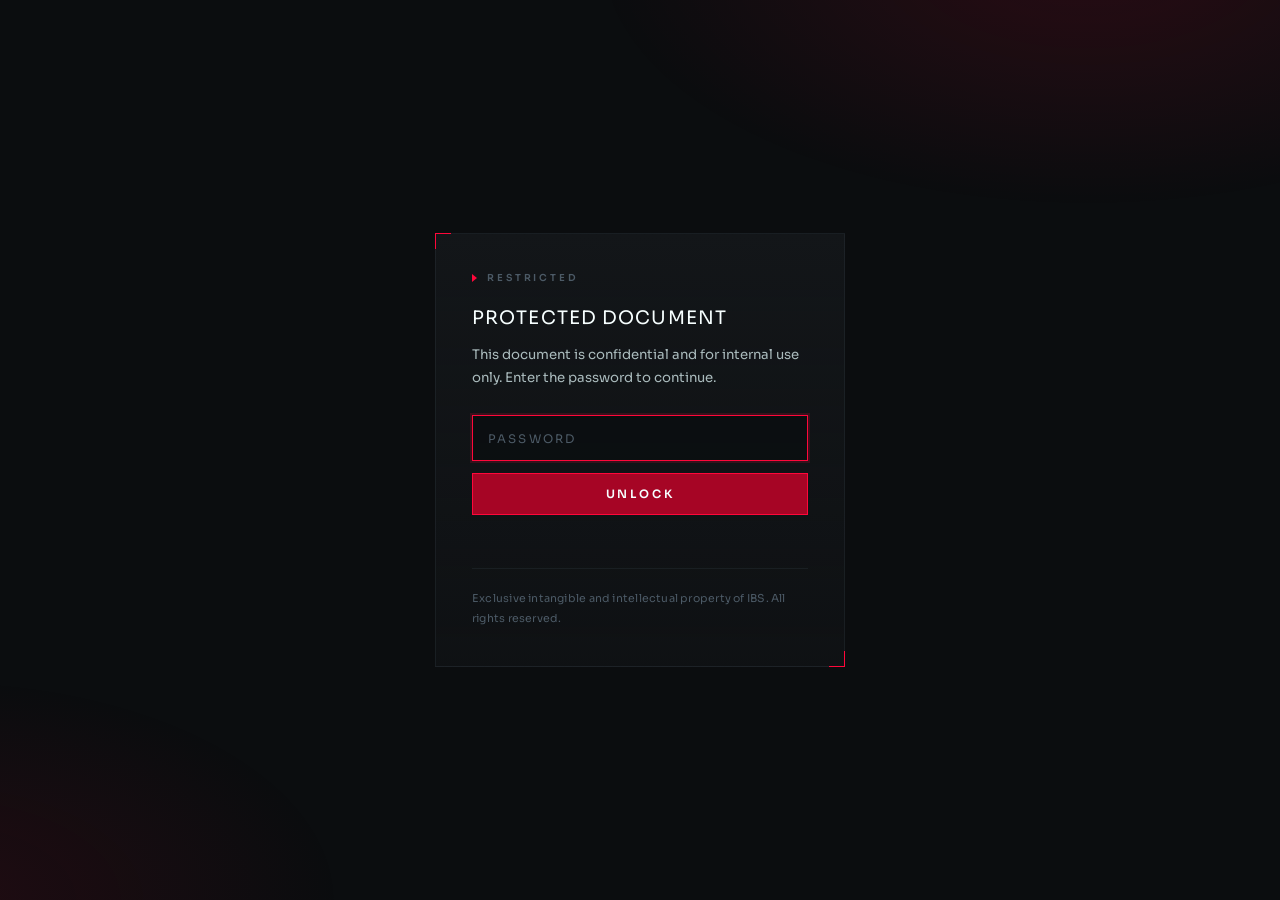
==== index.html @ 94f0a532 "Add PowerBee commercialization row to general principles Co-authored-by: Cursor <cursoragent@cursor." ====
<!DOCTYPE html>
<html lang="en">
<head>
<meta charset="UTF-8">
<meta name="viewport" content="width=device-width, initial-scale=1.0">
<title>Polish Engine &mdash; General Information on the Engine Project</title>
<meta name="robots" content="noindex, nofollow">
<meta name="theme-color" content="#0B0D0F">
<link rel="canonical" href="https://polski-silnik.vercel.app/">
<link rel="icon" type="image/svg+xml" href="assets/favicon.svg">

<meta name="description" content="General Information on the Engine Project. Confidential — internal use only. A password is required to view this document.">
<meta property="og:type" content="website">
<meta property="og:site_name" content="IBS">
<meta property="og:title" content="Polish Engine">
<meta property="og:description" content="General Information on the Engine Project. Confidential — internal use only. A password is required to view this document.">
<meta property="og:url" content="https://polski-silnik.vercel.app/">
<meta property="og:image" content="https://polski-silnik.vercel.app/assets/og.png">
<meta property="og:image:type" content="image/png">
<meta property="og:image:width" content="1200">
<meta property="og:image:height" content="630">
<meta property="og:image:alt" content="Polish Engine — General Information on the Engine Project. Confidential, internal use only.">
<meta name="twitter:card" content="summary_large_image">
<meta name="twitter:title" content="Polish Engine">
<meta name="twitter:description" content="General Information on the Engine Project. Confidential — internal use only. A password is required to view this document.">
<meta name="twitter:image" content="https://polski-silnik.vercel.app/assets/og.png">
<link rel="preconnect" href="https://fonts.googleapis.com">
<link rel="preconnect" href="https://fonts.gstatic.com" crossorigin>
<link href="https://fonts.googleapis.com/css2?family=Sora:wght@400;600&display=swap" rel="stylesheet">
<style>
*, *::before, *::after { margin: 0; padding: 0; box-sizing: border-box; }

:root {
  --black:   #0B0D0F;
  --black-2: #131619;
  --slate:   #4C5A66;
  --white:   #F7FFFF;
  --white-2: #E6F5F5;
  --gray:    #AABBBD;
  --red:     #FF073A;
  --red-3:   #A60525;
  --line:      rgba(76, 90, 102, .38);
  --line-soft: rgba(76, 90, 102, .18);
}

body {
  position: relative;
  min-height: 100vh;
  display: grid;
  place-items: center;
  padding: 24px;
  background: var(--black);
  color: var(--white-2);
  font-family: 'Sora', -apple-system, BlinkMacSystemFont, sans-serif;
  -webkit-font-smoothing: antialiased;
}

body::before {
  content: "";
  position: fixed;
  inset: 0;
  pointer-events: none;
  background:
    radial-gradient(55% 40% at 85% -5%, rgba(255, 7, 58, .12), transparent 70%),
    radial-gradient(45% 35% at -5% 100%, rgba(166, 5, 37, .14), transparent 70%);
}

.gate {
  position: relative;
  width: 100%;
  max-width: 410px;
  background: linear-gradient(180deg, var(--black-2), rgba(19, 22, 25, .5));
  border: 1px solid var(--line-soft);
  padding: 38px 36px;
}

.gate::before,
.gate::after {
  content: "";
  position: absolute;
  width: 16px; height: 16px;
  border-style: solid;
  border-color: var(--red);
}

.gate::before { top: -1px;    left: -1px;  border-width: 1px 0 0 1px; }
.gate::after  { bottom: -1px; right: -1px; border-width: 0 1px 1px 0; }

.eyebrow {
  display: flex;
  align-items: center;
  gap: 10px;
  font-size: .6rem;
  font-weight: 600;
  letter-spacing: .3em;
  text-transform: uppercase;
  color: var(--slate);
  margin-bottom: 22px;
}

.eyebrow::before {
  content: "";
  width: 0; height: 0;
  border-left: 5px solid var(--red);
  border-top: 4px solid transparent;
  border-bottom: 4px solid transparent;
  flex: none;
}

h1 {
  font-size: 1.16rem;
  font-weight: 400;
  letter-spacing: .06em;
  text-transform: uppercase;
  color: var(--white);
}

.hint {
  margin-top: 14px;
  font-size: .83rem;
  line-height: 1.75;
  color: var(--gray);
}

form { margin-top: 26px; display: grid; gap: 12px; }

input {
  width: 100%;
  font: inherit;
  font-size: .9rem;
  letter-spacing: .1em;
  color: var(--white);
  background: rgba(11, 13, 15, .7);
  border: 1px solid var(--line);
  padding: 13px 15px;
  transition: border-color .16s, box-shadow .16s;
}

input::placeholder { color: var(--slate); letter-spacing: .18em; text-transform: uppercase; font-size: .74rem; }

input:focus {
  outline: none;
  border-color: var(--red);
  box-shadow: 0 0 0 2px rgba(255, 7, 58, .16);
}

button {
  font: inherit;
  font-size: .72rem;
  font-weight: 600;
  letter-spacing: .24em;
  text-transform: uppercase;
  color: var(--white);
  background: var(--red-3);
  border: 1px solid var(--red);
  padding: 13px 16px;
  cursor: pointer;
  transition: background .16s;
}

button:hover { background: var(--red); }
button:disabled { opacity: .5; cursor: default; }

.msg {
  min-height: 1.3em;
  font-size: .72rem;
  font-weight: 600;
  letter-spacing: .14em;
  text-transform: uppercase;
  color: var(--red);
}

.msg[data-busy] { color: var(--slate); }

footer {
  margin-top: 26px;
  padding-top: 20px;
  border-top: 1px solid var(--line-soft);
  font-size: .68rem;
  line-height: 1.8;
  letter-spacing: .02em;
  color: var(--slate);
}
</style>
</head>
<body>

<div class="gate">
  <div class="eyebrow">Restricted</div>

  <h1>Protected document</h1>
  <p class="hint">This document is confidential and for internal use only. Enter the password to continue.</p>

  <form id="f">
    <input id="p" type="password" placeholder="Password" autocomplete="current-password" autofocus required>
    <button id="b" type="submit">Unlock</button>
    <p class="msg" id="m" role="status" aria-live="polite"></p>
  </form>

  <footer>Exclusive intangible and intellectual property of IBS. All rights reserved.</footer>
</div>

<script>
const PAYLOAD = {
  salt: "5hU8TUuUYHVcxhavs0tOVg==",
  iv: "ov9NebuhR9QBwA1p",
  data: "[base64]/nkvamFC4DC7BULdWSztUq1Es8D/Qy4dxLBg57IYl5LgylyELvmSQVVdl6Iy2I1uOamtHArLWjtHFO+hpHh+8bb8aw7jKwzpsysbihirbcz0xDmT5E4IELb2NOHe6lWbZ2o3sDv9aAp2CHMIie6ykpp4+LtS4EnX0ZE5QKw8cEQSMQDON7afp1CwM/DZox8f3wYv1xGHzWf/gXB90ZkKLRIbbZlF8bU0ouAQTNZvOOP/47NvGdIgAd84/fvtSNwr8vv2QcGyGeK+8iinmgVZ0+bIIUtudCWCyUUO6XY97mWZT7rO7ghh4uPFOmj5IoGsE1MsYkGYbr1YhCrTfa0w3aVZeHe05Qizj+mrd1MVaMmo32Ugh37cGqXZGK/+DnYwgEyxveTT+CkfiLIYc5/HdbvV3UJuIwqKOZZ6ed10v7LBNOhfw0ZeRjsTZtwxVFuCsBQfvLVR0P/9ex9cYXIlsAlxJhq3mYdOcSWZG/e9R+KAwyet4hKMcSBKLeJ10LN1rQiusF5DzWWeQwpaM+feucbIO11Sntpk0LPI6KC3cRYW2zD8AE1fCDR0fs1qlkEf7cH+lPg/M1rls9Jlj9uJoIv3m9tUZSs1Y38TWYTyaE5ozP1kXBbaYLe86zF2v/0WRxlG4f7Q5uC+rFdpMFNP+Un+T65HurP/sPdMteftG03HVy3Yc8lI4IivPSo52cTCUOR6qOoQy710qUEtuhMAQqjSHxTjEaqjY7oAYXXXeiWFfD0U3epUxaTIs/hfc9d5MbBb4rvOAf2iRxrARYmHS3d/qg+2byiJluczJyqf472Qth729rqFQEuCCGvxcugiPDrNP9Vqe0J0l4K8HKdf0k+fu724k8ZOAee8nd3Bqf3s6lJJRn6qkQPanvFsZutFVY2ZZePo/jKcRW7rX98mL/[base64]/1Udt+HCGASAs3gv8RyyLXCw3iPxYIHfXnqVEf6p8J6rYpn1JOEeu6tlQzyq7Wi9Eyr7+CeS5DC/N4TUK1kvbE2cFJRTmYBw5x8TO1I21T0HVypPuPlJtWRSfJd5tAWQrCrRPDHYg+BQ0ZGyDhA8W9cVu4kky7wCyS0RrIcSsH7IGyuUjrAhMFU1KZqqJKyM/LKL5W9WP8W3/Izs23AHMb5xruQo/D0X7Iky1xG3q3jlSM6TNISrfH+0hgj74M0yAhiwfBxcvSyqMqcAG0V/DwxaeKo7KtfqQ0XHANdGsB9QbNeH7F//SgEtPD6+VvshXnWWD3Byp4RDQ8a9T7SBf4NX788KVEZZzitrW48G/4ocBOtORP3HWnDS20l0BvVK8d/MaeeaCcpjjuZDwwRwpypBicnvmq07jPuEkoyHF0DoYb/zBLBjzAk+lho6EpFEzICXa2R8a8k3ezEfFmGVm9RggbyU9OeM+52ytT3oj/ipS0nlzR6XewbKtbFW6qHpSEJf0D8F8GSb3g9UUwgFGtMQMDf20u7YPA/8MeLN6/f418Zp2S4lBbHF+/MR3T97MGVArnWwR0/aD+yMdt7jrJajnP/ZN/Q9/RgH+XnERQvIf2tF6IOSGmFNAoereGK/sXAIVjLaiU7jGNmvBdXgwya3SVt6V50TKNWivi7cpGo/sBnBhFTIlQuryV4qVMU5mIhbBNYRx3o/WfCEd6Mrc/Owl84kBS0s/mfWxfmqNNTht1XZkCcgB4n3gwUXQn6RSXTqEWZifU/cNgN30TzMgk+dNYVeiWzwqodwOAw0ilieyiPCHl3IWnPxflHD8DW/6WmcdGispQ0yaYetqmrCd/U/iRpER8uUW0FMce86NQZUL556GmtZYF0Kcto7cQQtpHEs2ptAHGJ6WfmuHuvpgf0Ox0iJrwaOKO1ngQxyR7AMvISJQ3lyqcdlzScdj6k9gm7eG8vmZQIj8YkjywRu6ZmFyHuTN5yzOulNyUMQc2zIreZpuQe7mony6H68CyzTkG//Mm7F6VOFFzu1SvjWE9U0OCkV8KWFxYo1CxYUG9vco6Vp4+AJ2zaVTwvSmSWF4E5JBpvtt6qJKwKokDFIyH6OZXBF+Q5tJxtrJOpnzuyu0RhMcwQgKkI+C38W4Jm/HQHuWeokSeK/JRIFM9SShqNqGDd5LWpeS43fAnYvwtMmQmcV4evgAx7JEC8n3vA95fXp5OvfBIZOewLIDGotgJ3Lzj5U4i5cl/kqrkQBATxeXGWOcwXKYd7xc8TbxqD4N24WjXKHi9jVHCv/9lCQg9kaSXha0D5+a2NCUTvno+iauf8wgzNXEnwELy4/6sGUG09mrwQEqIvODd0c8iCqH/2pYau/mKaItyUWQfap/CBbb8zevzTNjxWGsMLLnxlfRDdBcDJezM2k+ltmcIhB1PXnm1WFv4Rf6h+jvkpVGNhLabl3tcD+d61lnmYip6Z2jVuawkINPUochKeUv4eAVlTKLR2IWlJkvNd9ULGAdQHpww7Vh8z4L5pMS/z1oSbtGS4MjAv9MAehnC7fEOsDUYodOGoNw4ClL5kVqdwASD/Ki46kw6rlzyg7YiE8pudjK1/8kt5Es3uiTvmIafC+GdC+Bfg32VUS1k9/Rz/ci/z3b3wBymx5sL9TgmkNGLX4ARRyMnTnEpOn73lwsGOqDQ6o9jQSMUJgwEwiyrAgV/Bdf8ho/J/QfB1MOGUjsNtogEnvJLm4HGb/6WVmenlzVFLukNltY9AxgRr3ug6KlU54gdbbscBrSvKuj6wMLW1lfyYCOv1SbKPJdV8XGTJRrJ/7H9/GOXdkaBWr2qNP62xC04F//kODHyA+AOgASKICn+c4VQ+mMcjvfPYrKg8OJHDqqTioDRMUUqzbhwjhu8/[base64]/PtoSPmHyxmcjz8ftsLOGnSq91FhYa7tKFqbqyQQdTXUah8rqO++QcCCQpqKZuaTCypZvqq+/UbTQT3jj9fR++16u7YSyMUeHdbHnI7JhErAnbK8PLWsd3JI1vlPWSUv1cUcVl+Z8OeVT/T16oZi2lkphcjJQHFxSJcpuNwonK0SJ83/pLKXD5SiF9kQJi4ZpNARWMn6sU0wHNbhGEl41v4YO683y2cg7CvYmlhEvAriR4ERY+VmFydCvrId9abEjOXrDcvzvSI5PEIU/3w64w2Rf+34JPQqvKkyvmz489x7yzax1ecA1yy3aYjJ2VTBvY5nOiBjQt7bsCKFK0ayXmB35ZqrVePqhFQju3m0ERpr3G644bT6YE2gGNK1dTFW5q/Rs/EGiRsYLFE2vl9tbNQkb5pLOQsIo9IgTV1GL2dWy3+dp5PYr6o5QlC43PjbhmBMo77F6Q+PsUboeNeBXVhPGjzqFsrIZDSkk4ZSgKPtDmXZyCkJCtEQnk4aC5BiZHWXukQyOjya936h1CIqM4SPNNs/lCl/[base64]/65Z3XmgJIiCj789+XZHpoZJwgJ+5F9LBzR1y6J/XCIeVl9HMtohXiPF240HOmmJidkqdaR1NfFM8iqdf4O/j5VDMj3h26/M4G59jvolM+qG1WT77uPRubbwNMPEiPDfLP6fD4hGE2inamP6ObVjMMjRnp//JSc+t5wE8bp8An9LCoZ3W9gX8CJ4uu69N3LRbmF3RmMRDdLRnyzrhAl5C0rRI+CpF/[base64]/k+5A/[base64]/wSArtZAig3reP/nel6EwlvZ3JrD59acLKlQbRAQXNgtRG7T8cNPjF0tk711CFkZPySNhOw6ZnGkA2Kj9NXoPrNILUTMtwAPEqOPH7qsSpdOOR+4tJ5u9LYPDcyiYB6WtHbUO4zaD0Phz7V7K2hsVThPhlIySE/qitVBFUp62mk5Vwb2DbHGVNP1Thxi76vcclWoEcQV0gbutnIje9pddmS6j4b2/irFR/0kKaJxIbY6AnZ418WsuEHE4NIKAs9KETSqKG8QdJ0+UbhNBfdzxi9uTJ4FN9Uyo4sJ9r5NUtrkB9F1eye/RFBLPsfvVYlJE0S3t15PmnDHw1zlLg7HBOPrQXitflxHqERDODIEGoKuW9DSGKYgi6W1JaapFkNQVDP50F8QN63jt0bARDm4cZZ6QqpjpRudTmA0i52W8Atsx1T0NX+tSb7q5bFxcT5PT7+cxLod1jDnhH+D0vJNkcuO9jUfjHsm/ghxtnu6TBlrg3+ddNQDt9gXuXN5pk0XV1dk2Yxydd2ARsW8jn6Xhea5ycJYGsqbIY2QRMXo4jm12fbJhOUNrnyAubE4xWEIuO2fKx/YMlQv4uRWS6d1YaVE7XNSIe+hn6QsOY/eqGqMs6iTE5PmlgzJnz8++/X5+k2gNFn+d7SLBeg80LI6adR0Uf3A1I3P4dwvO/u/YV8DTJ9Ozxm21CLq5akTxcc3JOTXGwd9Zr0E7kzCPRfZJnT4Xunq9/cDzR9ezU7szWaFqFztbei46ihogtjfHOChLUqi5Y4AdxOyNC/[base64]/jvnGi0SMbaxjlM66QLMTxmLdxVVkXxkIIEkdq4w6ix2rlMftF88fhW3NlpUam4QuYoOqDPoHJnorbdfwCK4aQxjia5bOUenGQ2D/LrdDnC6ZaTv7j+KfGgg5pm8lm+3ERUEu+lgsxABEKd6EkmwLGMkiYPm3WQN626fqxRicvt1UjFaurn2Rh2zcYEoQJyh1n3Q7ECe3SdfVIIYaFTrh/SUjvJIg1p/JZFmtz9n3meFdNblXdP5RG+7XZPu28IPaRE7aGIYGzdE5EQYhE3ma0jh0OXx1la6ha6Dhx2ONJRbHlgdZH5FYmSlhgOyzRTYX2WnIKI8OJPSFDJScp/8v+P2cgkXwgKhI4eoqXRu8YUeT5gwbvirQmyVCDd5/EE5FNxqDpK1uifJC5jPgYgOZisiS9EvR0Y1/Fh+S23it8hrlE8Rz71Q5HlE2qI6AexQhKt7s7Jh7gpIDF108IPKAlbGfw99OaA+jAAIbMt1S488g2TkEX2iUmb2sYHV5VU4Yteq7bFpo7Jwai/tsH5ybVCBElwMVXhc6XDF0uGWlApWu30xmx6BImulpLQBR2PUrIxsjE3bm4TW+d8wr7cgit/3jIoSk3yPKPAOCjk106QwY91MimikefGxq/lmE9y3m6lmUO7aen8CtFT69dVASSXeGZy6/JTc7Q+AWEvvjLcENUY5ekToU7ytZ++OFMQ+bAin1I1k+a7YU4wCw4SHFPzBsF3R3UbC5keHddPpKaqGWfowId/8PdWJfqr+uR88Q0QoupSG/tHyeMvqwADerg+HTdaFY1M00U+ete0aDfKFy6lz502poe5CyFHjs1XiSr2fTf2HM+uI/hXT0iBGz4ZH+Q7sqmyqzCS57INMhPIxiwAQLvfvZkMSnoghx/H2k+YCPDEXcMNWptizr8ZvUHNvdzrseHt8UBUlaS8d60yqrXPdgqhK1vFFB7gwTVa93KqwUZp84KZdeNQPE11jacEZmEC9UshRHfcqBzP+4rngLwSe0JVJ0GCaXBlnf9i9CfVaXKkU2r0bpMlVCBbGGUHCN+1GtuODG5UkC/tesaN6OD6UYwPh/15eyE/[base64]/aJAgHF5xJhEgneMB1ghV2GCq8T/HHGdSLVsUHang+Fv4LZv81UqzNZCGz2tADa9gyI8EyOz0bCMLhgUitSaSA+MjAQOdaSgqNbqm2t7Se7YfxBAK9WnVXvD17jOBcmqp2e7N7Bc18G9pF/pgYD95oQxPuVCKvwHy0nDzT+AoJMETVLju4+7BQInnMc9CJjJ67aHFgEOn1GbefmNodYlet2dle6LMUNEMtu3B4Vf24+6UH0mdtFAGtNdRIsduc3cS2CDtUf6FtgSEnzcExsaJ2g1911LBp+baYmus1Bm3718ePAXMgS3nHRuj9S1mz/W7iSI7qmNmm5V+TliUuhILl+mCFyGOhTN5JWA4LaRgwsWydwCX669b/PJ4NbWGSaXCLGc4p6kZw+Djo6lFz4l2g0MIzfB4PWZ5WD3bttdnMCfe0PycjB+cz/6JivmuQIyFWhcmE3pL6kNRZ8UsFFzX8OvlqATRnXqgcYtUnYuqH4ip1W8gT+aBX3NFgM+Shii7ENBenqQ7nKHYxuqU5QvfuO84ypZdH1mA/ICxpXcBGQlroCsHNnLcgbKFlxdKML2FiMh/bv3POMOw0b06GWIIcsfXJYbSb4I+o31399g7vICHAIjHkmsor3DjBhkhbMPeYU0fQowgPIWVeEV+wnd4D44WZ9zhbe4VQjhuUgUNg1MVUuPquXr0YacLiahIeEDKgoGIKbr6NF884hbs3qeCu7bp2vsW4IpgErM8HsCyGPON7aY8sUbzyrUSyd1j43Cdc0gD/nwCGa2grzTL2pe1Y0Fj7AbGThq9OptMw5tC8DYAYYnLEL/lkHom2MRddOgVJsAiRCAtl6lHW+zsSTJPFep6M5LnkqgyFOzrfKFgCK9wcOy+tMkuQp/hFFF0C8c2YNiqYljsV7QDI6LmmCsxvIMKL8aJX+qz5vvqG9IUrWO7ky8vpfrpXdTo7Q3qmE14KUEITH8TnR9j2OvpJZwTmo6qZg0Yw7LCWm6sp11IK3CZg3iDl5FfeP5OYlR8rX7euCfeouwXN5TPmPGXI4eOUitcZx/vjwqGHekq3EzSQoE4yzYhmFfzG45iB2V9TnzAA4UfP1m6fjD1JkeOSHvOzvMkFzDY/n7J6qmyI5g1ffS32PSGoqrTGq8NYA5nVFVkodd6Lb62F7mzunTGyzyHfXTi7dClZXlH5exCuexQw4RBREtload2REa52nB0qjPA0VuI0KLJLAkdt50ZJISU01+ChHMG8ODN43wznKAFLf/k0SsnFNwjj2b+X5uHAx/yM0nNYVsFHrYJCwbs+2qF3LWDkT6v9c6GZrhv+5eV4069c5pCN+cPWa0+VqJfKmfwoOOC6cOV0NCOLerSM2b9KUWZjrWfnqSZu4Gge1OontQF70637F4wdqkvU4pinjmbbmOJ1YiqrGtYGIkfRW5AaGSY1qRAHdoN2S7BpnFGueM9Vhgo53uh5EEy4n0jBp8vRw/4+Ctj2G5UZtY0ZnNwDAD//xbuyWffTVuuyaLp0n8MvacYLnZTbA8A+i1RRdHP7inid4YDi9O0U4gNlxuDS+V0DzcCGO2VSg6fMV138tPGW0/EnVOO16vB2N49i+xP/K64CKiHPRDYuU960YLTfAS9b31PSCNAZPRB2SoT/m0DkOSmXMHd6v+wFBeRJyc5YmTdRyqLjmckjKJlD/jFfwzgVeiuOyGKDYZOCENYPIUXsR40TZxZsOXN+w5CHhLJXqGfEVOsg80EJaK4g/02fV3eq9qxEJHhWOT2eLHIm3tuUa0bRUT3f6d5b2FECjSWg6qZg61v8nvUBqu0DDYoFBeGRKUnIf6OU6SCTXPjTUrukr+yQtLWJM2tef84CSS6vxXDij5Cnfp6bFJGinf0XgcKCwfVY5I31T6b5coSr2cCAU4InSbfdmx3L8yPg46FTuxDTioyi3n8GmGqdExeciHB/L2Nw4Z0GjCXI1DcLNJTJ6eROdJpYyBG9gY9FWfgdwFn1Icf+UV0O8sGq+qgB3ZVbpS6jlyr7TJmD6E1YkNbz5ptsoZMUJt2G0yGUQjWRi/8wvN5Zo/[base64]/JK5IWY2iQtQCUyOtxF7dHdx1nxIVpl4aVVVKzeuBN652Tu9blMED7vUZY9qk4h+f5ayJ+NSQLMwVMaXg7J6YXUUxi6aPtnu+cbRZ1PLDlx2G/p9g1PeM1NSAW/hSU5sjnGGOMRKI3EH8O7I2RxshVtyqo0rQ4YxwU4CxE+iSAL0Svqn0zMW3z3UDWQc74gW5Su7z1wgGIqfgjycbzO8BqrS3zvUtZqm+vL2NaRMC/ciJ5cZ8iOQLtcpnC37uP83oO/tbx4rXa1i/MtRDn+2ncyitIgWSMi5L+A64yRAWyQ1wUIfHJkeJTHPhAvsrIg0h9SD0rTvNjqwgT0NX+LJPf6KnPZ9rk3/CEr0t2I4iZRmnRlZWX54VsXFgfyYoKjgemBnvUen3XImIFGq/[base64]/10+/YjxOjjHBoJEraPGLKII2CkkGO1y0XVvkkMN0shksGzEVOUmWsmBjIE6cn092lBOBxTqHSrl+azZdkxYssCeQBlCtam2gZH67MnGEG0dVQtTW28rZ+ExYbjslEuZr0mL014Cv+sp7zRBeB8WDXc6bNiW4WEYMFtlf6AnuOuDkhJACt/2Z9STj8+zTTS+MKD1zwqBtoMT0MUDSKEyOb1vzE6Fad/0I1J3vqecBsf0p+TXrGX73+FdcBTGyFKLdns+e4mhRPR1gk2KzotX4+cbWfL5b6INKsrah3HfCEhym22sznSUC92TxUn4AQRNecrsq5gL1voSHnq68m/Y0Ha6H5PToq7xpAXDQQ0ci/G4IbZQ1uSlcHoQPrCDeIvHcuYQCHZH2VqclBi46+KWfkAjiMWFaiIs4z67KkgUehd3hblNkl3DDGZZwbTPZIEbGrEobrfFdDES2gK39iFI0r5Mq0qN3uVUq+eo2WWWC/2jeI/ivuh7c4f0UUuAZPIn9Ruukc9brKkt4YfVTQl2JAlUN/kxdJbvvMF5fURbr4U3L6v2TYr4XL4M6XJnAqWRuXL8tM8n0Rlqg0UbzHPhaycTDL/yrOrB9QilRbr/jWbHHABQTRibzwLvt+4bZnurXT+h0NclCiatQF6ENgKerTV9W1EA/L5vpuX8T5YG+b+yB5NurZYBbPV7eVY1+SKGan4HfKq1Nue+5dqtAo3qIFhLg9dTE6wXJd3PbQArWXkdW0aDJeTtgv2jJPiluMbDQVLzEC0TsQacH1Sb5ogNI/UJtPDWb0NWzDXSb1JLSBgEtJGOl1Y9cym9GnpyfiSkbTARjvuD/KbyHcn1yWfGgxphbBhrWADTfEeBh553sA9xicvXEb+lE8yi8osSfen/qcE023JynSesVG19Mg4iEA/h55tBFNev9EtTbKHJyVobutjgy7olLE7+w85BX/B+BzjRo38t9+A0OIiT55jq/QDRSqmjA2S2zeUEaUVeS0fhsj7PDxOIx0jDgbgslVvmcRzWiRCVb5gcEM24+FGnw+G+Up7FARwV2aOilU2FSLTUnKIab/qgERt6aemdusXp5U/FV4afXU1F1zQcE73xBmFiPVPOwafzton3lTiXlGtTte+3leSuYexQkSEhr8LHx45xV8+soTnjGd+y+De2+3GbrhAgGGVW+U2VrquNSJ6ZMOspRgciIBJDp/2ccsPHvdQ4tIBKGJ7pUiot8SNDvmMUubVL3Z558A+ytEU3CutAYHq9GyjIBthFxi9YqVCSirysYhgMKW+zD2PxS6A1UEjZyJWBfsjlKh6I7Fq1FfpmkJ0dE0QJUlsSx8nZ4gjF/PSK/AgLZMkxmetZPUFqn5OFw26JdhnMGT7y3DtyIqh02e8yxqMnNYHK/dltjvYfbrzMTHvnrPmH7xRs9Vu8Bs1KPEKG1SrpvujPh18e/eMXlOeZgrZ8gOLUienAwg6HgRvJFGXTsvP8NnhWSme0OPRne2Re/kmjTnc0NIVXA/BnPDbWilZJbXG3Pc8dn8nTfCe9gFSIQX8wmOnPfp97GvCVeyP8XmLn9RN0pjZrmi/cN0rOyny0fJEsGGSvsEu/1a1MpoNssQ9O0PlfTSxt0A5Cfvkegbu4nUjCHqGdTxj+vmhJ43MLjBwSc3L5NP4jBoY+PKKCoYBsWSdyMT4xFvzhwjDKK/reuD9D51NNSH6ZYdLr58UojQYolKePh5WDhPq86Ska4dH9KU0bxuQHNiJYQK4mBY9w+/EcFtYg4lm23SFMgWn9akjCeo0brsIoHL9WJ+9rI1FaKc03pufiRJcYDHrHmk5fVqAridAI9lYgLZWTfHL9q09NEuvXUZ1FdMR+dl7fS8ECwe/TF/WyzHouMPOFyuLUDzM5DE6wQn67ith7LYlOAov/4Y9Fdnp0Te6aHwjuBPznytU+MKANBCx9Fgbs59NnVKVfjT3u29nPKxR3ogPvUNcJmRkhA9/u3XTNwSZ+0qvVfTzHeDMgzMj4Fot58EZJxFGkQWm4QKDM3LRVLIH+lCtMZ82LnHT8cuvp5keKEBhpv5oTMvCNNEJZ7iJ5xesjAnVWvjUneEWXMyEfg3hrdPA/D+1hzXrhzjsil558DorHS1NpQqNEnL1uS5ediPBShBJz1RBSHyExn43nkprApJw7oH7JvfKPHjhTmYFv839BRORPxmPsWlQYaWrxBmymX+eDISx3H19c7jeexVT5pUbY0UjrNwaCaFYSw3HySBmL5nI7sBxvOjQI8iAjtk/7rbZV7C3kzxBlBv527SxDeNRAvW6j5Eqm2iCL3VsxfnL1rjKVBYP5u8hZGblDpO63JguN0gpAImQ4zRQio4PRZR3NdnV+ALTq6vBq9qdTYWgn7E8oIL4kMcMc6n79m8nHQ0+2dLx8X7jQDKqaxvAhwzgnD9qzuqPf2J+/4t8wuDUXcsvDGs4mg4ToKWFEn5AkhWyeFg9cl5/DGdqDbNqr5wUz1OWrnnr9BUzHSrQHrDhT7gElI9Al79Azoyk6BIYX9+TlftRJCyKwLGlj96Q7d6FFE+b0H5py3tGSeFjsWznDDzc2dbXwpKh2fNzEPfrJZ8fFowntSrdmDYRaUfI/aQLnQGhd/[base64]/eCio2N7ciuiAbv34qaJhO7TlOWmRmuse5q+5FG1v5c1nVuIlv+wez6psRy7fA13yqJt1KV1VeJIXUVw8Yu3+YpkPflZbAyEZ0J7Z+7DGghOs5W+75Oi1DcgAMjoKChHPqcKxzc6H4ChEhj6Gb6sYtEstnRrJjT2pwwpyzp0m7YMajBs8s/gpsBtndXZKgDJzcfCvlGmvNPo+Hrk1ex379RJcmLJbnVxaFjYKZcBXS+A25HlGkb09wstJSmqHvg0YcgdohBIAxB04jt2x5s37H2R4D5ZqQlcpzKVryrQDI1FKAbfXZE2D6gi9fxRIcXS6+N1hXOUG82cvWiqOGoiMToj6f6L+vJQTwJvLcP2r85FgJ/ltjIolAbiJWG8flUC85Jy9MQR65TtaGSvGaYe9cjL2EapK0InXV3FnyuQdrLwcq54jmhIVdOYu3Pi/PReuz3occpKa3TgEkITMwLdg+jBXZ5WgtT/vj+lwCwFQPwODyL9c5+VnI4NsBZq4icl7Ai3BIlUOTa/rwzA6c0xfW543jr0skWETZdXkFGb29dZv2qMogBT8C/XYMbOepSzoG0cjLRuB48CYRw94nNmBcxEIquin5I/OXimO5wU/Egs/lmppSa+7U+gR2cjvCvm1oy/xJgB2DAzM63m8eZdXW6DOTvsnOSJHHd6wgJP/eQlI7cRToC+xpZBmnzqs/3ZTFzEgwkK+xvZnmrv2UjNsalvv4WsbT+XWIO/HAD2VOp2HKHuhj3RRzEBwMnNLtfT1CQffLCAZ8dAcnHphAHpGFqpfiftwjpsbJ7w8MHlmaoa82eRIrBJB2j3xRl0N6z8x8FhNWd1yK78KLrSFaqPtd7QZI2yxxLfgIETXUhkQPBPpI5HFxlplmxczIy3jkN8dvC+vL19KwSzbz1gZ/2KVkhxAn5fQHMAuqtdX6ldVu3SMuRTslvnXCPImIMLR/GkB65V2LzCBTb0EHDse8pjgCNDvm0JMmEuRYY1z/KO48ndl55srDRTFMafibyTWHh5k9hOV0+sOy+OM/DTfSX31wDbP+6UDUMmh5MVA7wYmpb0iw3T36K8kCEjOzijKJp5AwahoiyYNm1c7Vf/DWj1AJiNTxycgSTKsQdClRRJH8vm9AuB2z1Y5SL2ee5cgUeUfdb4ReGfn0v8ni+rGuWpjzRVkf/AC25Pnwiq4i/wpfmqNX8dBUKNobNJznDbC4g2FRrSbaHjC+q76uO4qcVLSFW1ZduzaJEyHFNYfT44QNk9BIpkIl6vVMQ32EMOVe4JK7o9t8eGg2mjTgaA3SV4/M8QC0Q9NLNl154lwWKXHfLStp/kSN8yFRvnA9I9H/NC/low/UpKXZfMFbHUz7HIgOu9TpzpipeUvxwcvIs3xBTIeMNMTRgMf5ubeOZKS46i57tNh0k4sClTqn2A/yjkWREU00jpHnkYVhHRbDeTS+Rz0Jo6uNqRZATVPBP963Yz21dbtGfuQPz/dBa7nq64Z8EKZyQa780wNiE0kQD+2Ux3hpkUMsJk3Mtef5K/Cq5Ch1tmG3b9z2Faj+5kH95zmgBIALUQXAJxNxYMqa95zb5oXMXdN/t6e1+3KDsTCAZKfnCIBGfaLgqjk0TMHVMI5X5LA0vj8GAHQ2zXpt7D8Nz2eBDH0q0BFTRqzh8X+HMNAWEtpgi+YqQ/L/9W/At7/zOxuiN5BrfRFYkkfPO4OII1kOrA1ruqYmEhpySPOccwkG06AMUiG2hbT2IEVEY71vKtNtim7P0Vwj9BlzvKvfewXozCwRSjPbxUpzPHYLaDcQOFvV3BKDN51dwlg3KK9CCHLGNEMKR2wpNnR5jd6NQleXYeQfDoQcKmVT1jH1H74gu4goxYJ/ogKylEdcB+VcylYJNajpH33+vF1I5rNVUo8Snge5BGTBB9CIAeSYMjPWPfqkPe8WkbJ92T35tjkv2BdryfJSJQ7TaGrfCNZTiqQxhUqGFkySRcrhxU3Gq86FhetFtsUn4OzL/827OF6Iz156l7R5sllgY/IY9iDIdWXMFNpolW/FPSV3ZRpjQ4yGC/c4mY/6sYQdmXpE/BPoRqeZmWt9+qzwkm5GUaUz9JRZaME1SnW/7AunUrRw5S2eYxALcLLRnjQ0hzYsKrxx0h+XIue6iOmme9aN0WKhHDVK5kC/iHiFXD5moxRSiEaCuLt+eURVZqjOSO5o8EuK5sku1etDorur0Nx3n6pkUaahLKb8cYBuCMhMcH5vaQAxlBrvnm23yyg6hz2hjTSs/izU78azSnWOTYxXtP4Tcp4YygZonRRnW2H9g05//48nLRNobb9FFLN2eePsZUms6IYgGgq2UP2M63mIgHP6BVhTEm3uL3zUzbg6h9eLNqu6jIxcs6rrIqU9EHwGUj7A5uCnjydEZpz58A9W4HAIej1ZdL8qifGWNpHd1oj3auVBmDWwIA14Tq8EpfnKRm34Q0Ywr6nTKR2GWGxq1pLOYvha9e/E2+xH/6ZvwBIINtUvhFlo23GefnkURvJ50Zc0JoOGLkAAHBj5zKfeyRHsNM8qTMj6Po2Wv00ROI+Iftq8upChj94ccE6z5mQ0ZQILnKuUouUW16yfVfawQLZ8xR2sqw3wkxOF/3mlKCp9twPUcoyh9wYB9QUnJJw53jniQAR8btkMybA5NJbl2VsqKqud5HnXfmhtT0A/vfEEmuCkLIWE0oT4sb7miyqtXIHtgzkz+jetxvF/X7SEuW/1734vpo58GxyADxJYxSlK5/h+sb8GfNMyjXR56C9J2T6F0TTT1keBmKnZU7VsMo8Fi2E8WU1bl/56JotIJ/O9+VMjsfomY7hDbaT0h4x3zPIhCOKZe8kyKZ1roEJXrkFW1x64KzpdCsByvM79fnbrVwSzoqn1U+DFmBn7y6IS2UGmRGJn5QZrKO4hNZpiLryKOR7dLNWoBBl9Sv9KYDU905QSsdI4cg6rDZ/jR2Wm32JlWxz0NCRx/Dqe6dD05dbiPw4GYS8jI4jW4iMdAEJPfyP8w8wBBPzRkotDGMlmG1H6tnJhGeP+otlOmaDezHQktqFo9EpBshY1zj1KAizuLvLv1Qc8VJrAN4oFqggphzUaEmXxDBexHFOHOFc++6poCcGbcIU79NCrzXeQRvLyEzXw94c/710gbOs2NK2AF3wPob1KV//YwihcL0JNBMUmjXuU0lpPjbZBL3HBkVevSbhIf1BNCcWQmgu9/DZxE4O8XdA5o3kycQDCRCGE9P1pvg3/QbLOObr9keOTXOiIhQqhVDyrSFBfyfvuIy9EuGF3fhAGqhGdl/ruhRQGr/C37BU3B6RT8FxodlO7y2IQVmpbIuAVhYb4n9O/FsptLlm7bi6iAsKuZAvKzw6bymToWNrvz2jWXtm9kTJt6/JVawlUBheBa2SgPeidpl/XEnS5NoqpeTF6EubAkzh0YrfKXD9k06OswW1qWZSgFP6Wv4vnJLEYEEmRcFuU8hdOw5vxiE7505OjTgZg22opWpzEsw0CKJHaJv9S+7+NFRO3rWEGc/mupju/OnJyUjYBEFkReAWAgvMGfYYgo7rKyatqvncTenPktFUfcV1gk3vaadwfkd6sPFx+/x/ZgBlJ++CxoinlQmprYWhzs3oJKBa4KfbYm8RjYM2uDBDLjA75OF49zBnzaSwpnEtzxBgLbooVLnXCQuaJdDjUTZWIKzyFllwCgOxdfDUylemvfvVjcruI2v5crUwxuHPDt69JX/HWiHoE9xxPF08LSOyilk2s+eIhvOa+La6M3W1y7GS40SEfnEgpM0tcRkEhPeq/bd3vp+Pvz4grL9ofpo6C7QRToqyBoUOdh6NVKB/EEh61PGAQ4svXKtLnZKVWgH9dUirkR+nkPxgATzHQDfpoPL/8144wT8g9xYfl+k9HRcnP8HcOD/tqPkcJ6beKW7BBfb6K6g3Pa9Yyiy6bj5Q6vflgxCKcR8Hgw+5Cuq5hXUwzi4NyrPaAjpy3ZGbdPni36pJcbtzCCI/9hSl3c2c81ppIWZtFFjSJQKKITZfv3xs8XtVzWilOCuCqRNb8Eiqmlfy3hcPjPntBCxguYKzbC90Dd+KCdn/i0MeLUDDmQAzVrDT8ipoYmlLRusJC7KAMGHEWP8+Wp2iVidB4G0gwO+oM0Se8a7AvqZHdjZK9s7c0B3aX618zi9NeUYjSm3U7WBcVJvdyTgDByDEuqd0RriReUbhVVmtNEZgfj/gSM2TiYeK0/f+wsyv9qHW9imS0xASK2gfuBM7zxmAAB4ldFHK9Uox8KweJCQhpwXdq0zyNazwSclJ4TxYseO2BhH5N77PygayPKKp2yWtYbe5t8hvfzq0oSLL88Dv+dzxWQee7HglS1wBL5QdBL+QVlS+v7eeMGO9BtTcvZdeAlWyf9A+vdjHF3pdIWG5CwHQ40cQ3xxdDOMmUAL0/DfeKKxHEGeeXVn30TxnGLKHZNQ2mO5IFvCDrYMeY7r9zSXXXbpyFe57Zkzw9b1SHGkH+ghf3U+1T7iFDTWWCyfdxSSrpAXDrVLBsoYLqGerWsW6Pxqq5b0dWSWVosAgTZuJM/9HD32OGUhD2pZmKdQ3xWy6lkUhKMdwrCrMcB82JlEvXoGVbd+HjUec33t07XLamGO/[base64]/k9tPLGd9IwVIlxAeKJD9o2FQ8Ok5q305OzhhI1jk8fLuSFAbrtX62YERKQCIi9ChwcEDehPEhnDxKEHLG7ASgwPnvEKlJgv0gb/J71TP63CPhFv9eDMo0cxxTwV7Cxt2p19k1PhQYzYNEsnfvYUMfsUyyOBoI4gOGBiIzXn6iFiMvDe3VP+weLUOxVH6y652MYjGx11ww4iK82acna3Ew8DCl/R7T3x4DrJn2qJv8Ze3SSU7ix3uVoFnhbxVMrr3Dl5tU5mp2m9khFUZ81CDUsaA8reqfCiyzDWyPfLpqO1Wnz963SaC0GM2ugnj+pd7CHJW+XnOMyyHWMm5TUMD/GDm+vVIyzH1znpEJxHL42BkwblonxZ3vHS+H8xlpzsnHRRllqC6y2EapTQZKnZXhsJvpynMv2JtBwsm/H0w+dNZRUU0A9SlqnIfwdqM3iEkX4d/XgyC14jWoaV3Jq+LQ7IauWq6S7i1i38FoLp2tOVD3zijHASGnXSHUgGQh3/JZ3DRLxtZCinirEvnhxlLQqNCH7tiuBLyea3sq5GGJjkkPMdPZX0xXKSUE7K0VLKo2q73CjvU5TUFf8ubaun87HMj30GmX2mOYOkeebP8CI7yH13r0aRFnyH7da6lm77fi8wzFDB0xEV8ojVv3O8avI6R2gFBQPAX2Imgl9pt/xFSCMg3Gj2ZAg+di4aOOsDpWE4Tto+ErIKe3kd4JyHfQqM7xhKO0U+tyLorgt1f3bmN1/9qZooaX9cD4n7Pu4QWXvtNP1Dsvi+R6o1YxM1pj/BEcMDbKN9QzUzgM4+TP0MSVobTO5ftb5r797kznDdX3dsw4i2dOh1fE6uU/BUB9rhs5yEgq5/4kRZJ2BYgUkwu5r/zoASmHZqv/xIwJXz9zYRr15RHQznZF2GJH9EEq2KpZh6gzfvFhzYtqvSpieQzEQeDabKvF3yIZK8JaI/kIxNRT74ku4ZibOtJVFuLDp/97m6LXyzJX30nKrVqCW7wKCPqAPwt+cXkQbxmCKvtAmo0aOcU89LfMU0vKQzS+gEbljFw2d6S79Ov1HGturqJVm8WhmU6jPlJQBXFVoWwMfhikYEnOh6ey4M9TU7daj4B9jFuPj5fj4L3eg+ap02d6/VF88bxHaxQcJ+pVK+niI6tzlpnuxISg15RjRRQMxnqtt74mV3STgoFVjqlk6XK7gRoGoi/pCt77RC11mclBPBKPd1oU8B6Hoi1KDPtN7NJJmlXWYVwWrykrl1UdOIqHYrb5GR/wAsWXQLBarup5G/lMGR6IzdkbtAhSMZcZ+oBckzm3zwDWjsnKBNEsLHCFBi8XQMlfbzuyGKvuYvwvZCKkHm6I26JXB8TrMlh2940Y3ZbNOWh0Kpwx0ndxoodVCbo4DflIDX9GV9lJyGSEf1vwuMubt8120JIoTXrtF63jot9jcfLg1GxGqOpUaBE/[base64]/U1I91O5xhFUdbTyEywP1zxWhIHQtWBL/DeJCShX35nNFb+HyiDzXhdSdCuQhPQihi9l30pNAJfOKs6m7sKuS5dKtakbRaS6KaaHiuiv9G7Q6qzoY91/TwGVBE0a7i++GqGspGv/5os9V9hupDLiXNoK4S/3XUkqvLZjKcF7YbyxJ/1qzoBldWJ71QYqAhrqrYmLn/1Ni4opD6cDLuWH9tUcZWMkSBCmwy33WveShOqOT+V1oVUCk57LkkHhgUPOi8vTIxDJSP8mbEUDLvGSHN/tKsh7SPsbgVhj/L/bBdMYzBo7rCZrKPFepaZXX3FwQTOoui808tJQUpUv1QYgP4rgbC4sVIbp3YsudLna0b5B+RwkG//uA2UBGCpOGth6yK6CHVIlGs9iaOcSNeAMVpkKa+s/hba9a+NhG/EcF0d7DLLYzeudWtQrDoNKrSSrlr5x976qkLRfsG/CWuGPDndk+0DIF0TWyYoauaiT54aS8X767Gfre2N7etukhOi+R/gfuUitgdyxONZN3gJ1cf/ugukn9ahFfLaiphFrMc9u+0XwoQDDZt9SJbo9vGHVkk6Rmoo2BXgcAEQRfM85hWZukoaJ5s8TkKGOsyDtY7obFSmV/KEIPDv3dqaaR2HJg4HnuIKZQKryHOVazKcFYDasSd1ne2txY29Qs20AGww7obnX8fB/[base64]/qhS6Zc0gbUj/vSj47JuQFaXStZxx4L8spXJ53bLmzx6svPYkUfOpGA0I9ZvCAKb3iozf30JDc3nni5pwrv+P79UV7NpZgwmndoI7mabGFSTgDskB0+dRpodps4YIwhispc9RQHuAsCLguN8PFWZ0WSC10RehsaPK5thSJ47VP3nyHZNTXUtzgpk5CgfCsea4adq+Xm/xsQ4C2WChw9fprTC5qCn5CkQhgqzb4JUDeMmPP+JkSwSrmBYeMFdt3is4SrJS2z1rX+fAilTLg10HmfQmp8/MAtCM95oZLUv2vkLGyT7S1XeGcjBF0wXPAsnxjJMB0WK7BQFmIyS1QUNTYNcOQUzlXelgsZG8HCoFp/J4iy7xuErwZtua8BqdaHu7ju1ylAKK3BcHiTmx7LqEDQXBEKRNnfRTqYxwl3qoEyoovVy1kVcGacHOi5hMYj4cV9E9nygkCm4QS4IMjZ1V0OEz7qZCC6KmL2VQnehMMz7PQApqb0uYjgQjkVvYdJMcEmVWIJuNSNDuN4dTB2UARG8hWFBYA+yLxD6Y4Xn3XAVctZ/cn60sx03AVf8Jf+MKEPoXgEmPYH6M85fXD4BBDcgSgh90x+5PV5A08a9mrGQ0deGDvE4Ro73qBOA1aeJY1dRVvuj9KjnM3WNjh4rKyfVDJAguse3f7zybQ5Tt4V8qnm4+nogwBpCg8Ge9+L5LH/tqYlBy7Z8RJNInJkNa5n+sWYpA6deoduFyPUDiYLEQF6KsGJ5NWzyXz/ZUI6k5Z7rp9S/M6yyf4f0F0P8Tuqx2gCUP68Vlny6738cImg8c3fg53VCmhayjaMmmOiGHwlFWRuUNwpOgqAmBTWCX41nDwaSYSYdRzNDbLKyFxa3HWiIuvMVDCWE4klfACS5tBA5Wo00+Xmn7OXOi5QhdezcafkWVlJhREXtAuB+eDuFqT7WvKUhS/vtKS26bIPHNpawNjhOAG5gTCQcyJKNhezLeqo6x4hzUy1QcsadYIhLD6hvmhAsp+DiiBmirnKn4ac39UxZEUUO4sVgvc/k/0KVgahzxmxH7oppjd0SgyFfDkrczyJojPthCzoI8PNE+wZstAMPSI2tI86y2tW85QnFbvd/twU3WgXEGAzr5piZq+k6+DAMuU8KwP5r6r1qC30dI0pY8uURt8h/UtrD2D+q+uIZQfQIvAJ7UwN2KU0T4Mle0jIrFoaOHOYeMLhEZRBX3zBUXvSY8H3K9kmMGyOg9N6bizXot3yWx5fX7J9TaIPzjvwqy4LLawss1NbWnld1ywi6f6ln4q23r5DJyO0Cwv3aVN06Uf+/0eqrpIzg0zYuHFlfTxznZuFK6JIfp3AWDGYrImGKUOheccZxmayhYvqYweqypPgAynMtacbNQINGr0oEGAtcQI6tXa/Av7U+gCYc4R0FmKXMX6RGuzjy0WV3WsotMx9gsbVWquyfHtX3kxejL3xYnivDN1mmBBTMeNv3MdBfbBu/PO+c/cGE3bP03QpQgG861asjDb6XdgWxNF6F/s7r304M7nbt3Yd6aepjJEr5XTgIkj9p7OCclYuydeYJqIHpr6vvCzkXKCqIHMXVZmszEolMGKYT1nePIse66A1Sliob8CwwNPQGdzTAMWpuT2/RO6XJJQ/20PgXNwOgXD0Mll7zAulhZOMvnPLPiaBc4tfN9/SCHiybMkGGe1wFiBKp/uCtkYHqGEk6Tinn4rRT5uWxlfP1vavHW8WtruqS4ZNbqIvOtZ3eylqvTvstVpWnaAj1RjVSUfcvoOjHQVmWay/MhPDod1bQPCDM+IzVoF4npjiUfDJ2lkwr5UbiBv50v+nQFjEl8yGL0mhyFzcpFVwZNJX8+0KP8n12VmxWkf+eXP/Jw2eB1vzL38C4TX+1q9Aa7SB6e+1k0NRZ5eD5M4/SUZaX0se+mPYIsg8Q6Qiqhtia3pHUMaC6pDe84Lh/EvhqLljMYtjN+c+dRev4lzJXEtXu8+ofzb2OTXHD82KrunVDpXRBSPk+1zs037BkkSbxwns4jTi+GFosJW1IOGS83NjGsLslNODX/uZAzsIBK17tg/3gz+oR1LHuWbexmsAP6OKO7ivtAhzMgfQ4Far6zT16XwFmeryDz9YWbdO0S0izjvIjuImVW5GgF0rUJcQC7MHXhaMsWi6cLB27wuj/P4BHsnYKthiirUFhfGth2O7NC/FRwwPf+Xdp/j/Tznt2N9vwg6Bqn4RxIlBZNgcwWTulA+8w+fxwtXkjPKYU3/3QZzCBz1S3WsAD5ZjaMrHoiYXM5Of0mpUOvUhpolR2u57i1Sjw6mM0umElUR1SCGDLnz5Gm1Zxlcwl6bIcj6aWN7xC0IlJqzyMWtghT/jTIXV91/ZZFqONGewOsCMsiHmgjJrUp8fN96RnGTp7+njpQHr9mtDolbh3eA6JNlMAhCqgrv7/pOFHnoV4J3lnSd8bXB7KN0Qwtrzh+B2FfWGZCKUwZstLJc1q3uNNbSAYilofoMedjqSfwfPYQCHbQvn5se7MTXXCi/o0LuDxcE4+I2nColbccRMKl5DrIyV8bZKUsqIR4TlVEqVok328WpYCi648HzewJVEjTq6snEgQQfrrb//Mt+zYwh9lwpCUHkAm6IL6/PO6WcIDZbxTH24mTKKDqC2ylzEgPdYvKg3juuOA9L6wDCSIMbcruAANveEy8V6Z7f8v1/3VXd6pvLaMZIEvRelV02g8zeQh96aFRXTPU2D/e2W2StBNj8lS1UXiCI1R+4PpJ/sNy3EwCT8urG/Y7DdYqsFJuNUyL0GfqlzGXBIchWP5k0mGLmZy5hS+GIB8W1yavJYw8G6aFkkGzjBuIbaUE/6qqEPtnVjJGpvuCZ7q/l+uSoVxPQJCYGthDkPZDlWFmAu99rNh4Ib5nwQqxZ8091JFiXNKF4lnH2JhFAQ0UFXJfn6zD4RKDbeTPW4Mj6t1uy25+fimfMIAEISGFWitxK1uq3BMSuHzY9k9wFg0ZR3rZcYwm2AHiLXiPW2vrO/RvSnpq2FQF8iW9weoLLI91dKmfBz7/EsG09CS+OGGFJIZ5aIr9m3z5jjeAWHvU0oWPI9PIyrwaEGbBHFMaYL9WakpUKa2kXgdFyDZRYKdf17nCWrvh7TJabnadMLDgBPQbVfconBPMTnFjFMH+rcpiu2Y86fyBflKULpdv9XZa/0QJt5W70ES4HWXoutaI6vxEA6kTF71gcluNwKissVMj4qA9hrorJKtu4ZSeRdUBcN+Wzr419jGgUZ22gzIDhYxrnDIRIDdsRLL0C2LjnfP78pm/MHLhXBStUlJv8c+1PK/itcgA0Q8hNHdp556+1RCPjbNATsUlAJU6OIXTniJrhWv4aXa/gyQuPsJkxnUUrEzbv54p0MW/JD01Qy2dAJ+GA0Bl/ZUiKKPH4Lsn1sZd3KIHg2xZAsVIr9YZmHRA/JM5HgIeItrMu3z5HKsjVi4+ad2QWaamMdhC92rdojuw4oas+gdM4d7uG3ayeuRqtAJTx/hFVCodo8T/cLMISUC+JnsPunoV6KL9vuZZa+D9ht2IQhBHSTCdpGZjJWxsjnQq9qwIRF75fHzieyq436JyKO1Y27Uon+JlnWzPXl3aIrcPyeuMzEKjJWkJi01j4gFpNEQX9I2n7lKyl4TIl23mMxFk4q4nkpPnnxWNtMEVGR/7X+Sw5ptIZqL74ugmzqTyHH2YVTZwzNNAld8uNawnnewioruW43cQ43MM1IS01TctgkylcNF29ETGmYFpapytSwXAZwiXkew7CWIoC/fYpZMvjR02t8QH2Vq6cDUhad8+qWm/a9Q3mlbIFRlNF0pptaNImgFb1Pkp7FQcAq0xnkI6WbDwvXVRIIG0OZy3kqyxd2a1W+2120AuxRZ6ggpobIBbCotrSQ06mdQ7dIm7VVR5A8Rj0MKBkorBIB7fLdPk4iRddaP/BP1dVCgJEWwOa5XdbPugIrSrSozEXJ9vhljg2VeRCxW+a9Q1WSp3uvme4ckv7L/pHCKj2+qZk27pJWLBBmHxIhDhhhTXdhawBRcSYD5AurrE5rlfC72zKfzB9AirWY9UnJNTezEZogtsS91CAe1/wROcjC0a7TJ4jvKzPUWg7aGynApTGkinctymzWOf3EFD5MmfMRLoNejMqmTFgpBjtj1W8COUUq6ZTuekyTqfgYJvTDAozpeVMRnf+MmUVFJvC7vNeOqeQY8IYlqpVOU4z+oyQefi4NAhzh9AY1izafhvYtGdG65oaeon15UZLI/m95o+x2Un7U4Bey6XC+Bto08cDWeNDW3X8H6yvgttcogiyJmF5FXgGxfMEyE2OtvvJ4pZdvQHh7O7/uhwMQRbLNvo5EOB2XsfddxTJwmAwhhMLT58UYBdiWxHJl6WFi8fRQvmaYzZx0dGAGJEuXZbILm9/4UAllZTdGeoL3HN6XQtx5",
  iterations: 310000
};

const bytes = (b64) => Uint8Array.from(atob(b64), (c) => c.charCodeAt(0));
const form = document.getElementById('f');
const input = document.getElementById('p');
const button = document.getElementById('b');
const msg = document.getElementById('m');

async function unlock(password) {
  const baseKey = await crypto.subtle.importKey(
    'raw', new TextEncoder().encode(password), 'PBKDF2', false, ['deriveKey']
  );
  const key = await crypto.subtle.deriveKey(
    { name: 'PBKDF2', salt: bytes(PAYLOAD.salt), iterations: PAYLOAD.iterations, hash: 'SHA-256' },
    baseKey,
    { name: 'AES-GCM', length: 256 },
    false,
    ['decrypt']
  );
  const plain = await crypto.subtle.decrypt(
    { name: 'AES-GCM', iv: bytes(PAYLOAD.iv) }, key, bytes(PAYLOAD.data)
  );
  return new TextDecoder().decode(plain);
}

form.addEventListener('submit', async (event) => {
  event.preventDefault();
  button.disabled = true;
  msg.dataset.busy = '';
  msg.textContent = 'Decrypting\u2026';

  try {
    const html = await unlock(input.value);
    sessionStorage.setItem('unlocked', input.value);
    render(html);
  } catch {
    delete msg.dataset.busy;
    msg.textContent = 'Wrong password.';
    button.disabled = false;
    input.select();
  }
});

function render(html) {
  document.open();
  document.write(html);
  document.close();
  if (location.hash) {
    const target = document.querySelector(location.hash);
    if (target) target.scrollIntoView();
  }
}

// Stay unlocked while the tab is open.
const remembered = sessionStorage.getItem('unlocked');
if (remembered) {
  unlock(remembered).then(render).catch(() => sessionStorage.removeItem('unlocked'));
}
</script>

</body>
</html>
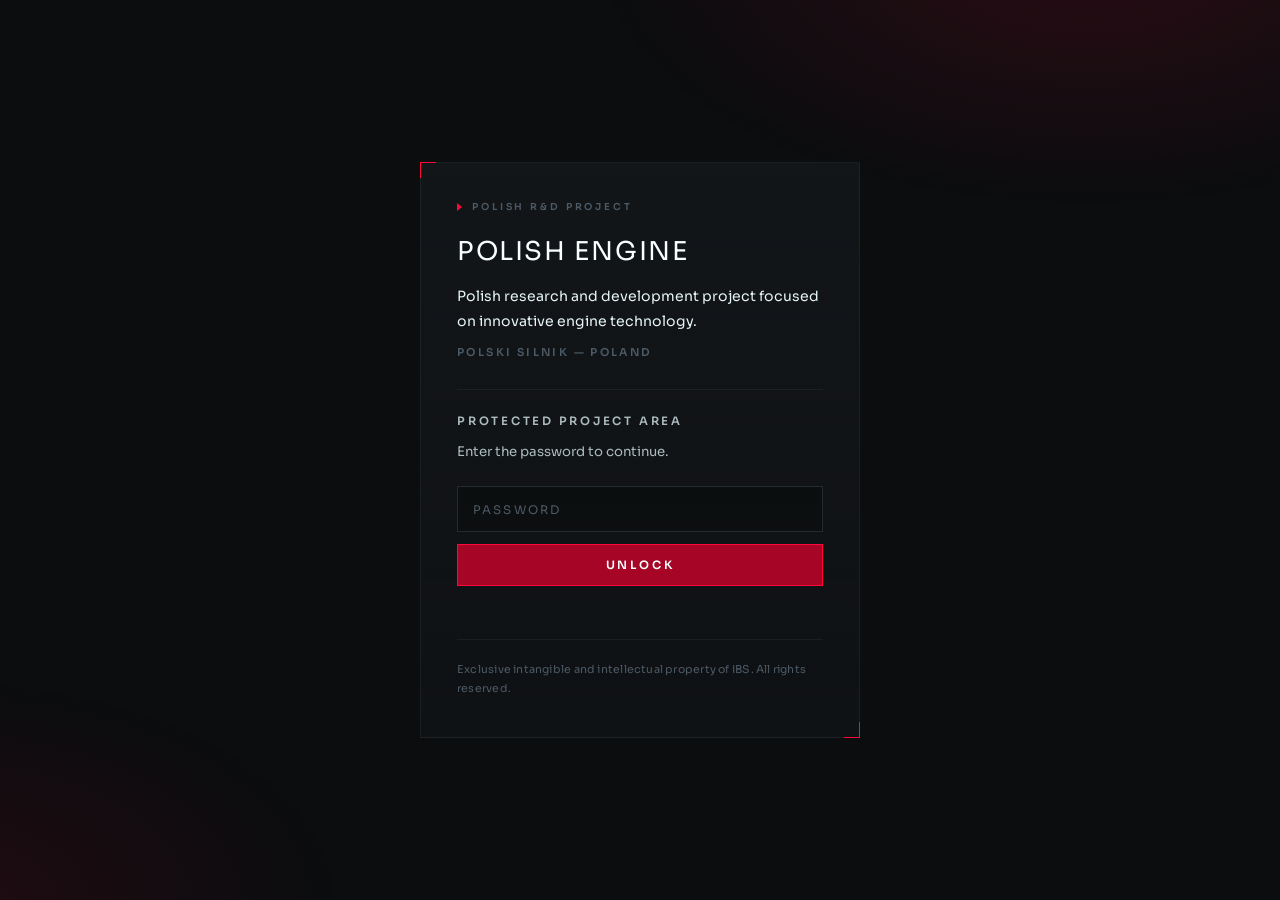
==== commit a489f005: "Turn the gate page into an indexable Polish Engine landing page The shell around the ciphertext now " ====
--- a/index.html
+++ b/index.html
@@ -3,27 +3,54 @@
 <head>
 <meta charset="UTF-8">
 <meta name="viewport" content="width=device-width, initial-scale=1.0">
-<title>Polish Engine &mdash; General Information on the Engine Project</title>
-<meta name="robots" content="noindex, nofollow">
+<title>Polish Engine | Polish R&amp;D Project</title>
+<meta name="robots" content="index, follow, max-snippet:-1, max-image-preview:large">
 <meta name="theme-color" content="#0B0D0F">
-<link rel="canonical" href="https://polski-silnik.vercel.app/">
-<link rel="icon" type="image/svg+xml" href="assets/favicon.svg">
-
-<meta name="description" content="General Information on the Engine Project. Confidential — internal use only. A password is required to view this document.">
+<link rel="canonical" href="https://powerbee.tech/">
+<link rel="icon" type="image/svg+xml" href="/assets/favicon.svg">
+
+<meta name="description" content="Polish Engine is a Polish research and development project focused on innovative engine technology.">
 <meta property="og:type" content="website">
-<meta property="og:site_name" content="IBS">
-<meta property="og:title" content="Polish Engine">
-<meta property="og:description" content="General Information on the Engine Project. Confidential — internal use only. A password is required to view this document.">
-<meta property="og:url" content="https://polski-silnik.vercel.app/">
-<meta property="og:image" content="https://polski-silnik.vercel.app/assets/og.png">
+<meta property="og:site_name" content="Polish Engine">
+<meta property="og:locale" content="en_US">
+<meta property="og:title" content="Polish Engine | Polish R&amp;D Project">
+<meta property="og:description" content="Polish Engine is a Polish research and development project focused on innovative engine technology.">
+<meta property="og:url" content="https://powerbee.tech/">
+<meta property="og:image" content="https://powerbee.tech/assets/og.png">
 <meta property="og:image:type" content="image/png">
 <meta property="og:image:width" content="1200">
 <meta property="og:image:height" content="630">
-<meta property="og:image:alt" content="Polish Engine — General Information on the Engine Project. Confidential, internal use only.">
+<meta property="og:image:alt" content="Polish Engine — Polski Silnik. A Polish research and development project.">
 <meta name="twitter:card" content="summary_large_image">
-<meta name="twitter:title" content="Polish Engine">
-<meta name="twitter:description" content="General Information on the Engine Project. Confidential — internal use only. A password is required to view this document.">
-<meta name="twitter:image" content="https://polski-silnik.vercel.app/assets/og.png">
+<meta name="twitter:title" content="Polish Engine | Polish R&amp;D Project">
+<meta name="twitter:description" content="Polish Engine is a Polish research and development project focused on innovative engine technology.">
+<meta name="twitter:image" content="https://powerbee.tech/assets/og.png">
+<meta name="twitter:image:alt" content="Polish Engine — Polski Silnik. A Polish research and development project.">
+<script type="application/ld+json">
+{
+  "@context": "https://schema.org",
+  "@graph": [
+    {
+      "@type": "ResearchProject",
+      "@id": "https://powerbee.tech/#project",
+      "name": "Polish Engine",
+      "alternateName": "Polski Silnik",
+      "description": "Polish research and development project focused on innovative engine technology.",
+      "url": "https://powerbee.tech/",
+      "location": { "@type": "Country", "name": "Poland" }
+    },
+    {
+      "@type": "WebSite",
+      "@id": "https://powerbee.tech/#website",
+      "name": "Polish Engine",
+      "alternateName": "Polski Silnik",
+      "url": "https://powerbee.tech/",
+      "inLanguage": "en",
+      "about": { "@id": "https://powerbee.tech/#project" }
+    }
+  ]
+}
+</script>
 <link rel="preconnect" href="https://fonts.googleapis.com">
 <link rel="preconnect" href="https://fonts.gstatic.com" crossorigin>
 <link href="https://fonts.googleapis.com/css2?family=Sora:wght@400;600&display=swap" rel="stylesheet">
@@ -68,7 +95,7 @@
 .gate {
   position: relative;
   width: 100%;
-  max-width: 410px;
+  max-width: 440px;
   background: linear-gradient(180deg, var(--black-2), rgba(19, 22, 25, .5));
   border: 1px solid var(--line-soft);
   padding: 38px 36px;
@@ -108,21 +135,51 @@
 }
 
 h1 {
-  font-size: 1.16rem;
+  font-size: 1.62rem;
   font-weight: 400;
   letter-spacing: .06em;
   text-transform: uppercase;
   color: var(--white);
 }
 
+.lede {
+  margin-top: 16px;
+  font-size: .88rem;
+  line-height: 1.75;
+  color: var(--white-2);
+}
+
+.origin {
+  margin-top: 12px;
+  font-size: .68rem;
+  font-weight: 600;
+  letter-spacing: .22em;
+  text-transform: uppercase;
+  color: var(--slate);
+}
+
+.protected {
+  margin-top: 30px;
+  padding-top: 24px;
+  border-top: 1px solid var(--line-soft);
+}
+
+h2 {
+  font-size: .72rem;
+  font-weight: 600;
+  letter-spacing: .24em;
+  text-transform: uppercase;
+  color: var(--gray);
+}
+
 .hint {
-  margin-top: 14px;
+  margin-top: 12px;
   font-size: .83rem;
   line-height: 1.75;
   color: var(--gray);
 }
 
-form { margin-top: 26px; display: grid; gap: 12px; }
+form { margin-top: 22px; display: grid; gap: 12px; }
 
 input {
   width: 100%;
@@ -185,26 +242,32 @@
 </head>
 <body>
 
-<div class="gate">
-  <div class="eyebrow">Restricted</div>
-
-  <h1>Protected document</h1>
-  <p class="hint">This document is confidential and for internal use only. Enter the password to continue.</p>
-
-  <form id="f">
-    <input id="p" type="password" placeholder="Password" autocomplete="current-password" autofocus required>
-    <button id="b" type="submit">Unlock</button>
-    <p class="msg" id="m" role="status" aria-live="polite"></p>
-  </form>
+<main class="gate">
+  <div class="eyebrow">Polish R&amp;D Project</div>
+
+  <h1>Polish Engine</h1>
+  <p class="lede">Polish research and development project focused on innovative engine technology.</p>
+  <p class="origin"><span lang="pl">Polski Silnik</span> &mdash; Poland</p>
+
+  <section class="protected" aria-labelledby="protected-title">
+    <h2 id="protected-title">Protected project area</h2>
+    <p class="hint">Enter the password to continue.</p>
+
+    <form id="f">
+      <input id="p" type="password" placeholder="Password" autocomplete="current-password" required>
+      <button id="b" type="submit">Unlock</button>
+      <p class="msg" id="m" role="status" aria-live="polite"></p>
+    </form>
+  </section>
 
   <footer>Exclusive intangible and intellectual property of IBS. All rights reserved.</footer>
-</div>
+</main>
 
 <script>
 const PAYLOAD = {
-  salt: "5hU8TUuUYHVcxhavs0tOVg==",
-  iv: "ov9NebuhR9QBwA1p",
-  data: "[base64]/nkvamFC4DC7BULdWSztUq1Es8D/Qy4dxLBg57IYl5LgylyELvmSQVVdl6Iy2I1uOamtHArLWjtHFO+hpHh+8bb8aw7jKwzpsysbihirbcz0xDmT5E4IELb2NOHe6lWbZ2o3sDv9aAp2CHMIie6ykpp4+LtS4EnX0ZE5QKw8cEQSMQDON7afp1CwM/DZox8f3wYv1xGHzWf/gXB90ZkKLRIbbZlF8bU0ouAQTNZvOOP/47NvGdIgAd84/fvtSNwr8vv2QcGyGeK+8iinmgVZ0+bIIUtudCWCyUUO6XY97mWZT7rO7ghh4uPFOmj5IoGsE1MsYkGYbr1YhCrTfa0w3aVZeHe05Qizj+mrd1MVaMmo32Ugh37cGqXZGK/+DnYwgEyxveTT+CkfiLIYc5/HdbvV3UJuIwqKOZZ6ed10v7LBNOhfw0ZeRjsTZtwxVFuCsBQfvLVR0P/9ex9cYXIlsAlxJhq3mYdOcSWZG/e9R+KAwyet4hKMcSBKLeJ10LN1rQiusF5DzWWeQwpaM+feucbIO11Sntpk0LPI6KC3cRYW2zD8AE1fCDR0fs1qlkEf7cH+lPg/M1rls9Jlj9uJoIv3m9tUZSs1Y38TWYTyaE5ozP1kXBbaYLe86zF2v/0WRxlG4f7Q5uC+rFdpMFNP+Un+T65HurP/sPdMteftG03HVy3Yc8lI4IivPSo52cTCUOR6qOoQy710qUEtuhMAQqjSHxTjEaqjY7oAYXXXeiWFfD0U3epUxaTIs/hfc9d5MbBb4rvOAf2iRxrARYmHS3d/qg+2byiJluczJyqf472Qth729rqFQEuCCGvxcugiPDrNP9Vqe0J0l4K8HKdf0k+fu724k8ZOAee8nd3Bqf3s6lJJRn6qkQPanvFsZutFVY2ZZePo/jKcRW7rX98mL/[base64]/1Udt+HCGASAs3gv8RyyLXCw3iPxYIHfXnqVEf6p8J6rYpn1JOEeu6tlQzyq7Wi9Eyr7+CeS5DC/N4TUK1kvbE2cFJRTmYBw5x8TO1I21T0HVypPuPlJtWRSfJd5tAWQrCrRPDHYg+BQ0ZGyDhA8W9cVu4kky7wCyS0RrIcSsH7IGyuUjrAhMFU1KZqqJKyM/LKL5W9WP8W3/Izs23AHMb5xruQo/D0X7Iky1xG3q3jlSM6TNISrfH+0hgj74M0yAhiwfBxcvSyqMqcAG0V/DwxaeKo7KtfqQ0XHANdGsB9QbNeH7F//SgEtPD6+VvshXnWWD3Byp4RDQ8a9T7SBf4NX788KVEZZzitrW48G/4ocBOtORP3HWnDS20l0BvVK8d/MaeeaCcpjjuZDwwRwpypBicnvmq07jPuEkoyHF0DoYb/zBLBjzAk+lho6EpFEzICXa2R8a8k3ezEfFmGVm9RggbyU9OeM+52ytT3oj/ipS0nlzR6XewbKtbFW6qHpSEJf0D8F8GSb3g9UUwgFGtMQMDf20u7YPA/8MeLN6/f418Zp2S4lBbHF+/MR3T97MGVArnWwR0/aD+yMdt7jrJajnP/ZN/Q9/RgH+XnERQvIf2tF6IOSGmFNAoereGK/sXAIVjLaiU7jGNmvBdXgwya3SVt6V50TKNWivi7cpGo/sBnBhFTIlQuryV4qVMU5mIhbBNYRx3o/WfCEd6Mrc/Owl84kBS0s/mfWxfmqNNTht1XZkCcgB4n3gwUXQn6RSXTqEWZifU/cNgN30TzMgk+dNYVeiWzwqodwOAw0ilieyiPCHl3IWnPxflHD8DW/6WmcdGispQ0yaYetqmrCd/U/iRpER8uUW0FMce86NQZUL556GmtZYF0Kcto7cQQtpHEs2ptAHGJ6WfmuHuvpgf0Ox0iJrwaOKO1ngQxyR7AMvISJQ3lyqcdlzScdj6k9gm7eG8vmZQIj8YkjywRu6ZmFyHuTN5yzOulNyUMQc2zIreZpuQe7mony6H68CyzTkG//Mm7F6VOFFzu1SvjWE9U0OCkV8KWFxYo1CxYUG9vco6Vp4+AJ2zaVTwvSmSWF4E5JBpvtt6qJKwKokDFIyH6OZXBF+Q5tJxtrJOpnzuyu0RhMcwQgKkI+C38W4Jm/HQHuWeokSeK/JRIFM9SShqNqGDd5LWpeS43fAnYvwtMmQmcV4evgAx7JEC8n3vA95fXp5OvfBIZOewLIDGotgJ3Lzj5U4i5cl/kqrkQBATxeXGWOcwXKYd7xc8TbxqD4N24WjXKHi9jVHCv/9lCQg9kaSXha0D5+a2NCUTvno+iauf8wgzNXEnwELy4/6sGUG09mrwQEqIvODd0c8iCqH/2pYau/mKaItyUWQfap/CBbb8zevzTNjxWGsMLLnxlfRDdBcDJezM2k+ltmcIhB1PXnm1WFv4Rf6h+jvkpVGNhLabl3tcD+d61lnmYip6Z2jVuawkINPUochKeUv4eAVlTKLR2IWlJkvNd9ULGAdQHpww7Vh8z4L5pMS/z1oSbtGS4MjAv9MAehnC7fEOsDUYodOGoNw4ClL5kVqdwASD/Ki46kw6rlzyg7YiE8pudjK1/8kt5Es3uiTvmIafC+GdC+Bfg32VUS1k9/Rz/ci/z3b3wBymx5sL9TgmkNGLX4ARRyMnTnEpOn73lwsGOqDQ6o9jQSMUJgwEwiyrAgV/Bdf8ho/J/QfB1MOGUjsNtogEnvJLm4HGb/6WVmenlzVFLukNltY9AxgRr3ug6KlU54gdbbscBrSvKuj6wMLW1lfyYCOv1SbKPJdV8XGTJRrJ/7H9/GOXdkaBWr2qNP62xC04F//kODHyA+AOgASKICn+c4VQ+mMcjvfPYrKg8OJHDqqTioDRMUUqzbhwjhu8/[base64]/PtoSPmHyxmcjz8ftsLOGnSq91FhYa7tKFqbqyQQdTXUah8rqO++QcCCQpqKZuaTCypZvqq+/UbTQT3jj9fR++16u7YSyMUeHdbHnI7JhErAnbK8PLWsd3JI1vlPWSUv1cUcVl+Z8OeVT/T16oZi2lkphcjJQHFxSJcpuNwonK0SJ83/pLKXD5SiF9kQJi4ZpNARWMn6sU0wHNbhGEl41v4YO683y2cg7CvYmlhEvAriR4ERY+VmFydCvrId9abEjOXrDcvzvSI5PEIU/3w64w2Rf+34JPQqvKkyvmz489x7yzax1ecA1yy3aYjJ2VTBvY5nOiBjQt7bsCKFK0ayXmB35ZqrVePqhFQju3m0ERpr3G644bT6YE2gGNK1dTFW5q/Rs/EGiRsYLFE2vl9tbNQkb5pLOQsIo9IgTV1GL2dWy3+dp5PYr6o5QlC43PjbhmBMo77F6Q+PsUboeNeBXVhPGjzqFsrIZDSkk4ZSgKPtDmXZyCkJCtEQnk4aC5BiZHWXukQyOjya936h1CIqM4SPNNs/lCl/[base64]/65Z3XmgJIiCj789+XZHpoZJwgJ+5F9LBzR1y6J/XCIeVl9HMtohXiPF240HOmmJidkqdaR1NfFM8iqdf4O/j5VDMj3h26/M4G59jvolM+qG1WT77uPRubbwNMPEiPDfLP6fD4hGE2inamP6ObVjMMjRnp//JSc+t5wE8bp8An9LCoZ3W9gX8CJ4uu69N3LRbmF3RmMRDdLRnyzrhAl5C0rRI+CpF/[base64]/k+5A/[base64]/wSArtZAig3reP/nel6EwlvZ3JrD59acLKlQbRAQXNgtRG7T8cNPjF0tk711CFkZPySNhOw6ZnGkA2Kj9NXoPrNILUTMtwAPEqOPH7qsSpdOOR+4tJ5u9LYPDcyiYB6WtHbUO4zaD0Phz7V7K2hsVThPhlIySE/qitVBFUp62mk5Vwb2DbHGVNP1Thxi76vcclWoEcQV0gbutnIje9pddmS6j4b2/irFR/0kKaJxIbY6AnZ418WsuEHE4NIKAs9KETSqKG8QdJ0+UbhNBfdzxi9uTJ4FN9Uyo4sJ9r5NUtrkB9F1eye/RFBLPsfvVYlJE0S3t15PmnDHw1zlLg7HBOPrQXitflxHqERDODIEGoKuW9DSGKYgi6W1JaapFkNQVDP50F8QN63jt0bARDm4cZZ6QqpjpRudTmA0i52W8Atsx1T0NX+tSb7q5bFxcT5PT7+cxLod1jDnhH+D0vJNkcuO9jUfjHsm/ghxtnu6TBlrg3+ddNQDt9gXuXN5pk0XV1dk2Yxydd2ARsW8jn6Xhea5ycJYGsqbIY2QRMXo4jm12fbJhOUNrnyAubE4xWEIuO2fKx/YMlQv4uRWS6d1YaVE7XNSIe+hn6QsOY/eqGqMs6iTE5PmlgzJnz8++/X5+k2gNFn+d7SLBeg80LI6adR0Uf3A1I3P4dwvO/u/YV8DTJ9Ozxm21CLq5akTxcc3JOTXGwd9Zr0E7kzCPRfZJnT4Xunq9/cDzR9ezU7szWaFqFztbei46ihogtjfHOChLUqi5Y4AdxOyNC/[base64]/jvnGi0SMbaxjlM66QLMTxmLdxVVkXxkIIEkdq4w6ix2rlMftF88fhW3NlpUam4QuYoOqDPoHJnorbdfwCK4aQxjia5bOUenGQ2D/LrdDnC6ZaTv7j+KfGgg5pm8lm+3ERUEu+lgsxABEKd6EkmwLGMkiYPm3WQN626fqxRicvt1UjFaurn2Rh2zcYEoQJyh1n3Q7ECe3SdfVIIYaFTrh/SUjvJIg1p/JZFmtz9n3meFdNblXdP5RG+7XZPu28IPaRE7aGIYGzdE5EQYhE3ma0jh0OXx1la6ha6Dhx2ONJRbHlgdZH5FYmSlhgOyzRTYX2WnIKI8OJPSFDJScp/8v+P2cgkXwgKhI4eoqXRu8YUeT5gwbvirQmyVCDd5/EE5FNxqDpK1uifJC5jPgYgOZisiS9EvR0Y1/Fh+S23it8hrlE8Rz71Q5HlE2qI6AexQhKt7s7Jh7gpIDF108IPKAlbGfw99OaA+jAAIbMt1S488g2TkEX2iUmb2sYHV5VU4Yteq7bFpo7Jwai/tsH5ybVCBElwMVXhc6XDF0uGWlApWu30xmx6BImulpLQBR2PUrIxsjE3bm4TW+d8wr7cgit/3jIoSk3yPKPAOCjk106QwY91MimikefGxq/lmE9y3m6lmUO7aen8CtFT69dVASSXeGZy6/JTc7Q+AWEvvjLcENUY5ekToU7ytZ++OFMQ+bAin1I1k+a7YU4wCw4SHFPzBsF3R3UbC5keHddPpKaqGWfowId/8PdWJfqr+uR88Q0QoupSG/tHyeMvqwADerg+HTdaFY1M00U+ete0aDfKFy6lz502poe5CyFHjs1XiSr2fTf2HM+uI/hXT0iBGz4ZH+Q7sqmyqzCS57INMhPIxiwAQLvfvZkMSnoghx/H2k+YCPDEXcMNWptizr8ZvUHNvdzrseHt8UBUlaS8d60yqrXPdgqhK1vFFB7gwTVa93KqwUZp84KZdeNQPE11jacEZmEC9UshRHfcqBzP+4rngLwSe0JVJ0GCaXBlnf9i9CfVaXKkU2r0bpMlVCBbGGUHCN+1GtuODG5UkC/tesaN6OD6UYwPh/15eyE/[base64]/aJAgHF5xJhEgneMB1ghV2GCq8T/HHGdSLVsUHang+Fv4LZv81UqzNZCGz2tADa9gyI8EyOz0bCMLhgUitSaSA+MjAQOdaSgqNbqm2t7Se7YfxBAK9WnVXvD17jOBcmqp2e7N7Bc18G9pF/pgYD95oQxPuVCKvwHy0nDzT+AoJMETVLju4+7BQInnMc9CJjJ67aHFgEOn1GbefmNodYlet2dle6LMUNEMtu3B4Vf24+6UH0mdtFAGtNdRIsduc3cS2CDtUf6FtgSEnzcExsaJ2g1911LBp+baYmus1Bm3718ePAXMgS3nHRuj9S1mz/W7iSI7qmNmm5V+TliUuhILl+mCFyGOhTN5JWA4LaRgwsWydwCX669b/PJ4NbWGSaXCLGc4p6kZw+Djo6lFz4l2g0MIzfB4PWZ5WD3bttdnMCfe0PycjB+cz/6JivmuQIyFWhcmE3pL6kNRZ8UsFFzX8OvlqATRnXqgcYtUnYuqH4ip1W8gT+aBX3NFgM+Shii7ENBenqQ7nKHYxuqU5QvfuO84ypZdH1mA/ICxpXcBGQlroCsHNnLcgbKFlxdKML2FiMh/bv3POMOw0b06GWIIcsfXJYbSb4I+o31399g7vICHAIjHkmsor3DjBhkhbMPeYU0fQowgPIWVeEV+wnd4D44WZ9zhbe4VQjhuUgUNg1MVUuPquXr0YacLiahIeEDKgoGIKbr6NF884hbs3qeCu7bp2vsW4IpgErM8HsCyGPON7aY8sUbzyrUSyd1j43Cdc0gD/nwCGa2grzTL2pe1Y0Fj7AbGThq9OptMw5tC8DYAYYnLEL/lkHom2MRddOgVJsAiRCAtl6lHW+zsSTJPFep6M5LnkqgyFOzrfKFgCK9wcOy+tMkuQp/hFFF0C8c2YNiqYljsV7QDI6LmmCsxvIMKL8aJX+qz5vvqG9IUrWO7ky8vpfrpXdTo7Q3qmE14KUEITH8TnR9j2OvpJZwTmo6qZg0Yw7LCWm6sp11IK3CZg3iDl5FfeP5OYlR8rX7euCfeouwXN5TPmPGXI4eOUitcZx/vjwqGHekq3EzSQoE4yzYhmFfzG45iB2V9TnzAA4UfP1m6fjD1JkeOSHvOzvMkFzDY/n7J6qmyI5g1ffS32PSGoqrTGq8NYA5nVFVkodd6Lb62F7mzunTGyzyHfXTi7dClZXlH5exCuexQw4RBREtload2REa52nB0qjPA0VuI0KLJLAkdt50ZJISU01+ChHMG8ODN43wznKAFLf/k0SsnFNwjj2b+X5uHAx/yM0nNYVsFHrYJCwbs+2qF3LWDkT6v9c6GZrhv+5eV4069c5pCN+cPWa0+VqJfKmfwoOOC6cOV0NCOLerSM2b9KUWZjrWfnqSZu4Gge1OontQF70637F4wdqkvU4pinjmbbmOJ1YiqrGtYGIkfRW5AaGSY1qRAHdoN2S7BpnFGueM9Vhgo53uh5EEy4n0jBp8vRw/4+Ctj2G5UZtY0ZnNwDAD//xbuyWffTVuuyaLp0n8MvacYLnZTbA8A+i1RRdHP7inid4YDi9O0U4gNlxuDS+V0DzcCGO2VSg6fMV138tPGW0/EnVOO16vB2N49i+xP/K64CKiHPRDYuU960YLTfAS9b31PSCNAZPRB2SoT/m0DkOSmXMHd6v+wFBeRJyc5YmTdRyqLjmckjKJlD/jFfwzgVeiuOyGKDYZOCENYPIUXsR40TZxZsOXN+w5CHhLJXqGfEVOsg80EJaK4g/02fV3eq9qxEJHhWOT2eLHIm3tuUa0bRUT3f6d5b2FECjSWg6qZg61v8nvUBqu0DDYoFBeGRKUnIf6OU6SCTXPjTUrukr+yQtLWJM2tef84CSS6vxXDij5Cnfp6bFJGinf0XgcKCwfVY5I31T6b5coSr2cCAU4InSbfdmx3L8yPg46FTuxDTioyi3n8GmGqdExeciHB/L2Nw4Z0GjCXI1DcLNJTJ6eROdJpYyBG9gY9FWfgdwFn1Icf+UV0O8sGq+qgB3ZVbpS6jlyr7TJmD6E1YkNbz5ptsoZMUJt2G0yGUQjWRi/8wvN5Zo/[base64]/JK5IWY2iQtQCUyOtxF7dHdx1nxIVpl4aVVVKzeuBN652Tu9blMED7vUZY9qk4h+f5ayJ+NSQLMwVMaXg7J6YXUUxi6aPtnu+cbRZ1PLDlx2G/p9g1PeM1NSAW/hSU5sjnGGOMRKI3EH8O7I2RxshVtyqo0rQ4YxwU4CxE+iSAL0Svqn0zMW3z3UDWQc74gW5Su7z1wgGIqfgjycbzO8BqrS3zvUtZqm+vL2NaRMC/ciJ5cZ8iOQLtcpnC37uP83oO/tbx4rXa1i/MtRDn+2ncyitIgWSMi5L+A64yRAWyQ1wUIfHJkeJTHPhAvsrIg0h9SD0rTvNjqwgT0NX+LJPf6KnPZ9rk3/CEr0t2I4iZRmnRlZWX54VsXFgfyYoKjgemBnvUen3XImIFGq/[base64]/10+/YjxOjjHBoJEraPGLKII2CkkGO1y0XVvkkMN0shksGzEVOUmWsmBjIE6cn092lBOBxTqHSrl+azZdkxYssCeQBlCtam2gZH67MnGEG0dVQtTW28rZ+ExYbjslEuZr0mL014Cv+sp7zRBeB8WDXc6bNiW4WEYMFtlf6AnuOuDkhJACt/2Z9STj8+zTTS+MKD1zwqBtoMT0MUDSKEyOb1vzE6Fad/0I1J3vqecBsf0p+TXrGX73+FdcBTGyFKLdns+e4mhRPR1gk2KzotX4+cbWfL5b6INKsrah3HfCEhym22sznSUC92TxUn4AQRNecrsq5gL1voSHnq68m/Y0Ha6H5PToq7xpAXDQQ0ci/G4IbZQ1uSlcHoQPrCDeIvHcuYQCHZH2VqclBi46+KWfkAjiMWFaiIs4z67KkgUehd3hblNkl3DDGZZwbTPZIEbGrEobrfFdDES2gK39iFI0r5Mq0qN3uVUq+eo2WWWC/2jeI/ivuh7c4f0UUuAZPIn9Ruukc9brKkt4YfVTQl2JAlUN/kxdJbvvMF5fURbr4U3L6v2TYr4XL4M6XJnAqWRuXL8tM8n0Rlqg0UbzHPhaycTDL/yrOrB9QilRbr/jWbHHABQTRibzwLvt+4bZnurXT+h0NclCiatQF6ENgKerTV9W1EA/L5vpuX8T5YG+b+yB5NurZYBbPV7eVY1+SKGan4HfKq1Nue+5dqtAo3qIFhLg9dTE6wXJd3PbQArWXkdW0aDJeTtgv2jJPiluMbDQVLzEC0TsQacH1Sb5ogNI/UJtPDWb0NWzDXSb1JLSBgEtJGOl1Y9cym9GnpyfiSkbTARjvuD/KbyHcn1yWfGgxphbBhrWADTfEeBh553sA9xicvXEb+lE8yi8osSfen/qcE023JynSesVG19Mg4iEA/h55tBFNev9EtTbKHJyVobutjgy7olLE7+w85BX/B+BzjRo38t9+A0OIiT55jq/QDRSqmjA2S2zeUEaUVeS0fhsj7PDxOIx0jDgbgslVvmcRzWiRCVb5gcEM24+FGnw+G+Up7FARwV2aOilU2FSLTUnKIab/qgERt6aemdusXp5U/FV4afXU1F1zQcE73xBmFiPVPOwafzton3lTiXlGtTte+3leSuYexQkSEhr8LHx45xV8+soTnjGd+y+De2+3GbrhAgGGVW+U2VrquNSJ6ZMOspRgciIBJDp/2ccsPHvdQ4tIBKGJ7pUiot8SNDvmMUubVL3Z558A+ytEU3CutAYHq9GyjIBthFxi9YqVCSirysYhgMKW+zD2PxS6A1UEjZyJWBfsjlKh6I7Fq1FfpmkJ0dE0QJUlsSx8nZ4gjF/PSK/AgLZMkxmetZPUFqn5OFw26JdhnMGT7y3DtyIqh02e8yxqMnNYHK/dltjvYfbrzMTHvnrPmH7xRs9Vu8Bs1KPEKG1SrpvujPh18e/eMXlOeZgrZ8gOLUienAwg6HgRvJFGXTsvP8NnhWSme0OPRne2Re/kmjTnc0NIVXA/BnPDbWilZJbXG3Pc8dn8nTfCe9gFSIQX8wmOnPfp97GvCVeyP8XmLn9RN0pjZrmi/cN0rOyny0fJEsGGSvsEu/1a1MpoNssQ9O0PlfTSxt0A5Cfvkegbu4nUjCHqGdTxj+vmhJ43MLjBwSc3L5NP4jBoY+PKKCoYBsWSdyMT4xFvzhwjDKK/reuD9D51NNSH6ZYdLr58UojQYolKePh5WDhPq86Ska4dH9KU0bxuQHNiJYQK4mBY9w+/EcFtYg4lm23SFMgWn9akjCeo0brsIoHL9WJ+9rI1FaKc03pufiRJcYDHrHmk5fVqAridAI9lYgLZWTfHL9q09NEuvXUZ1FdMR+dl7fS8ECwe/TF/WyzHouMPOFyuLUDzM5DE6wQn67ith7LYlOAov/4Y9Fdnp0Te6aHwjuBPznytU+MKANBCx9Fgbs59NnVKVfjT3u29nPKxR3ogPvUNcJmRkhA9/u3XTNwSZ+0qvVfTzHeDMgzMj4Fot58EZJxFGkQWm4QKDM3LRVLIH+lCtMZ82LnHT8cuvp5keKEBhpv5oTMvCNNEJZ7iJ5xesjAnVWvjUneEWXMyEfg3hrdPA/D+1hzXrhzjsil558DorHS1NpQqNEnL1uS5ediPBShBJz1RBSHyExn43nkprApJw7oH7JvfKPHjhTmYFv839BRORPxmPsWlQYaWrxBmymX+eDISx3H19c7jeexVT5pUbY0UjrNwaCaFYSw3HySBmL5nI7sBxvOjQI8iAjtk/7rbZV7C3kzxBlBv527SxDeNRAvW6j5Eqm2iCL3VsxfnL1rjKVBYP5u8hZGblDpO63JguN0gpAImQ4zRQio4PRZR3NdnV+ALTq6vBq9qdTYWgn7E8oIL4kMcMc6n79m8nHQ0+2dLx8X7jQDKqaxvAhwzgnD9qzuqPf2J+/4t8wuDUXcsvDGs4mg4ToKWFEn5AkhWyeFg9cl5/DGdqDbNqr5wUz1OWrnnr9BUzHSrQHrDhT7gElI9Al79Azoyk6BIYX9+TlftRJCyKwLGlj96Q7d6FFE+b0H5py3tGSeFjsWznDDzc2dbXwpKh2fNzEPfrJZ8fFowntSrdmDYRaUfI/aQLnQGhd/[base64]/eCio2N7ciuiAbv34qaJhO7TlOWmRmuse5q+5FG1v5c1nVuIlv+wez6psRy7fA13yqJt1KV1VeJIXUVw8Yu3+YpkPflZbAyEZ0J7Z+7DGghOs5W+75Oi1DcgAMjoKChHPqcKxzc6H4ChEhj6Gb6sYtEstnRrJjT2pwwpyzp0m7YMajBs8s/gpsBtndXZKgDJzcfCvlGmvNPo+Hrk1ex379RJcmLJbnVxaFjYKZcBXS+A25HlGkb09wstJSmqHvg0YcgdohBIAxB04jt2x5s37H2R4D5ZqQlcpzKVryrQDI1FKAbfXZE2D6gi9fxRIcXS6+N1hXOUG82cvWiqOGoiMToj6f6L+vJQTwJvLcP2r85FgJ/ltjIolAbiJWG8flUC85Jy9MQR65TtaGSvGaYe9cjL2EapK0InXV3FnyuQdrLwcq54jmhIVdOYu3Pi/PReuz3occpKa3TgEkITMwLdg+jBXZ5WgtT/vj+lwCwFQPwODyL9c5+VnI4NsBZq4icl7Ai3BIlUOTa/rwzA6c0xfW543jr0skWETZdXkFGb29dZv2qMogBT8C/XYMbOepSzoG0cjLRuB48CYRw94nNmBcxEIquin5I/OXimO5wU/Egs/lmppSa+7U+gR2cjvCvm1oy/xJgB2DAzM63m8eZdXW6DOTvsnOSJHHd6wgJP/eQlI7cRToC+xpZBmnzqs/3ZTFzEgwkK+xvZnmrv2UjNsalvv4WsbT+XWIO/HAD2VOp2HKHuhj3RRzEBwMnNLtfT1CQffLCAZ8dAcnHphAHpGFqpfiftwjpsbJ7w8MHlmaoa82eRIrBJB2j3xRl0N6z8x8FhNWd1yK78KLrSFaqPtd7QZI2yxxLfgIETXUhkQPBPpI5HFxlplmxczIy3jkN8dvC+vL19KwSzbz1gZ/2KVkhxAn5fQHMAuqtdX6ldVu3SMuRTslvnXCPImIMLR/GkB65V2LzCBTb0EHDse8pjgCNDvm0JMmEuRYY1z/KO48ndl55srDRTFMafibyTWHh5k9hOV0+sOy+OM/DTfSX31wDbP+6UDUMmh5MVA7wYmpb0iw3T36K8kCEjOzijKJp5AwahoiyYNm1c7Vf/DWj1AJiNTxycgSTKsQdClRRJH8vm9AuB2z1Y5SL2ee5cgUeUfdb4ReGfn0v8ni+rGuWpjzRVkf/AC25Pnwiq4i/wpfmqNX8dBUKNobNJznDbC4g2FRrSbaHjC+q76uO4qcVLSFW1ZduzaJEyHFNYfT44QNk9BIpkIl6vVMQ32EMOVe4JK7o9t8eGg2mjTgaA3SV4/M8QC0Q9NLNl154lwWKXHfLStp/kSN8yFRvnA9I9H/NC/low/UpKXZfMFbHUz7HIgOu9TpzpipeUvxwcvIs3xBTIeMNMTRgMf5ubeOZKS46i57tNh0k4sClTqn2A/yjkWREU00jpHnkYVhHRbDeTS+Rz0Jo6uNqRZATVPBP963Yz21dbtGfuQPz/dBa7nq64Z8EKZyQa780wNiE0kQD+2Ux3hpkUMsJk3Mtef5K/Cq5Ch1tmG3b9z2Faj+5kH95zmgBIALUQXAJxNxYMqa95zb5oXMXdN/t6e1+3KDsTCAZKfnCIBGfaLgqjk0TMHVMI5X5LA0vj8GAHQ2zXpt7D8Nz2eBDH0q0BFTRqzh8X+HMNAWEtpgi+YqQ/L/9W/At7/zOxuiN5BrfRFYkkfPO4OII1kOrA1ruqYmEhpySPOccwkG06AMUiG2hbT2IEVEY71vKtNtim7P0Vwj9BlzvKvfewXozCwRSjPbxUpzPHYLaDcQOFvV3BKDN51dwlg3KK9CCHLGNEMKR2wpNnR5jd6NQleXYeQfDoQcKmVT1jH1H74gu4goxYJ/ogKylEdcB+VcylYJNajpH33+vF1I5rNVUo8Snge5BGTBB9CIAeSYMjPWPfqkPe8WkbJ92T35tjkv2BdryfJSJQ7TaGrfCNZTiqQxhUqGFkySRcrhxU3Gq86FhetFtsUn4OzL/827OF6Iz156l7R5sllgY/IY9iDIdWXMFNpolW/FPSV3ZRpjQ4yGC/c4mY/6sYQdmXpE/BPoRqeZmWt9+qzwkm5GUaUz9JRZaME1SnW/7AunUrRw5S2eYxALcLLRnjQ0hzYsKrxx0h+XIue6iOmme9aN0WKhHDVK5kC/iHiFXD5moxRSiEaCuLt+eURVZqjOSO5o8EuK5sku1etDorur0Nx3n6pkUaahLKb8cYBuCMhMcH5vaQAxlBrvnm23yyg6hz2hjTSs/izU78azSnWOTYxXtP4Tcp4YygZonRRnW2H9g05//48nLRNobb9FFLN2eePsZUms6IYgGgq2UP2M63mIgHP6BVhTEm3uL3zUzbg6h9eLNqu6jIxcs6rrIqU9EHwGUj7A5uCnjydEZpz58A9W4HAIej1ZdL8qifGWNpHd1oj3auVBmDWwIA14Tq8EpfnKRm34Q0Ywr6nTKR2GWGxq1pLOYvha9e/E2+xH/6ZvwBIINtUvhFlo23GefnkURvJ50Zc0JoOGLkAAHBj5zKfeyRHsNM8qTMj6Po2Wv00ROI+Iftq8upChj94ccE6z5mQ0ZQILnKuUouUW16yfVfawQLZ8xR2sqw3wkxOF/3mlKCp9twPUcoyh9wYB9QUnJJw53jniQAR8btkMybA5NJbl2VsqKqud5HnXfmhtT0A/vfEEmuCkLIWE0oT4sb7miyqtXIHtgzkz+jetxvF/X7SEuW/1734vpo58GxyADxJYxSlK5/h+sb8GfNMyjXR56C9J2T6F0TTT1keBmKnZU7VsMo8Fi2E8WU1bl/56JotIJ/O9+VMjsfomY7hDbaT0h4x3zPIhCOKZe8kyKZ1roEJXrkFW1x64KzpdCsByvM79fnbrVwSzoqn1U+DFmBn7y6IS2UGmRGJn5QZrKO4hNZpiLryKOR7dLNWoBBl9Sv9KYDU905QSsdI4cg6rDZ/jR2Wm32JlWxz0NCRx/Dqe6dD05dbiPw4GYS8jI4jW4iMdAEJPfyP8w8wBBPzRkotDGMlmG1H6tnJhGeP+otlOmaDezHQktqFo9EpBshY1zj1KAizuLvLv1Qc8VJrAN4oFqggphzUaEmXxDBexHFOHOFc++6poCcGbcIU79NCrzXeQRvLyEzXw94c/710gbOs2NK2AF3wPob1KV//YwihcL0JNBMUmjXuU0lpPjbZBL3HBkVevSbhIf1BNCcWQmgu9/DZxE4O8XdA5o3kycQDCRCGE9P1pvg3/QbLOObr9keOTXOiIhQqhVDyrSFBfyfvuIy9EuGF3fhAGqhGdl/ruhRQGr/C37BU3B6RT8FxodlO7y2IQVmpbIuAVhYb4n9O/FsptLlm7bi6iAsKuZAvKzw6bymToWNrvz2jWXtm9kTJt6/JVawlUBheBa2SgPeidpl/XEnS5NoqpeTF6EubAkzh0YrfKXD9k06OswW1qWZSgFP6Wv4vnJLEYEEmRcFuU8hdOw5vxiE7505OjTgZg22opWpzEsw0CKJHaJv9S+7+NFRO3rWEGc/mupju/OnJyUjYBEFkReAWAgvMGfYYgo7rKyatqvncTenPktFUfcV1gk3vaadwfkd6sPFx+/x/ZgBlJ++CxoinlQmprYWhzs3oJKBa4KfbYm8RjYM2uDBDLjA75OF49zBnzaSwpnEtzxBgLbooVLnXCQuaJdDjUTZWIKzyFllwCgOxdfDUylemvfvVjcruI2v5crUwxuHPDt69JX/HWiHoE9xxPF08LSOyilk2s+eIhvOa+La6M3W1y7GS40SEfnEgpM0tcRkEhPeq/bd3vp+Pvz4grL9ofpo6C7QRToqyBoUOdh6NVKB/EEh61PGAQ4svXKtLnZKVWgH9dUirkR+nkPxgATzHQDfpoPL/8144wT8g9xYfl+k9HRcnP8HcOD/tqPkcJ6beKW7BBfb6K6g3Pa9Yyiy6bj5Q6vflgxCKcR8Hgw+5Cuq5hXUwzi4NyrPaAjpy3ZGbdPni36pJcbtzCCI/9hSl3c2c81ppIWZtFFjSJQKKITZfv3xs8XtVzWilOCuCqRNb8Eiqmlfy3hcPjPntBCxguYKzbC90Dd+KCdn/i0MeLUDDmQAzVrDT8ipoYmlLRusJC7KAMGHEWP8+Wp2iVidB4G0gwO+oM0Se8a7AvqZHdjZK9s7c0B3aX618zi9NeUYjSm3U7WBcVJvdyTgDByDEuqd0RriReUbhVVmtNEZgfj/gSM2TiYeK0/f+wsyv9qHW9imS0xASK2gfuBM7zxmAAB4ldFHK9Uox8KweJCQhpwXdq0zyNazwSclJ4TxYseO2BhH5N77PygayPKKp2yWtYbe5t8hvfzq0oSLL88Dv+dzxWQee7HglS1wBL5QdBL+QVlS+v7eeMGO9BtTcvZdeAlWyf9A+vdjHF3pdIWG5CwHQ40cQ3xxdDOMmUAL0/DfeKKxHEGeeXVn30TxnGLKHZNQ2mO5IFvCDrYMeY7r9zSXXXbpyFe57Zkzw9b1SHGkH+ghf3U+1T7iFDTWWCyfdxSSrpAXDrVLBsoYLqGerWsW6Pxqq5b0dWSWVosAgTZuJM/9HD32OGUhD2pZmKdQ3xWy6lkUhKMdwrCrMcB82JlEvXoGVbd+HjUec33t07XLamGO/[base64]/k9tPLGd9IwVIlxAeKJD9o2FQ8Ok5q305OzhhI1jk8fLuSFAbrtX62YERKQCIi9ChwcEDehPEhnDxKEHLG7ASgwPnvEKlJgv0gb/J71TP63CPhFv9eDMo0cxxTwV7Cxt2p19k1PhQYzYNEsnfvYUMfsUyyOBoI4gOGBiIzXn6iFiMvDe3VP+weLUOxVH6y652MYjGx11ww4iK82acna3Ew8DCl/R7T3x4DrJn2qJv8Ze3SSU7ix3uVoFnhbxVMrr3Dl5tU5mp2m9khFUZ81CDUsaA8reqfCiyzDWyPfLpqO1Wnz963SaC0GM2ugnj+pd7CHJW+XnOMyyHWMm5TUMD/GDm+vVIyzH1znpEJxHL42BkwblonxZ3vHS+H8xlpzsnHRRllqC6y2EapTQZKnZXhsJvpynMv2JtBwsm/H0w+dNZRUU0A9SlqnIfwdqM3iEkX4d/XgyC14jWoaV3Jq+LQ7IauWq6S7i1i38FoLp2tOVD3zijHASGnXSHUgGQh3/JZ3DRLxtZCinirEvnhxlLQqNCH7tiuBLyea3sq5GGJjkkPMdPZX0xXKSUE7K0VLKo2q73CjvU5TUFf8ubaun87HMj30GmX2mOYOkeebP8CI7yH13r0aRFnyH7da6lm77fi8wzFDB0xEV8ojVv3O8avI6R2gFBQPAX2Imgl9pt/xFSCMg3Gj2ZAg+di4aOOsDpWE4Tto+ErIKe3kd4JyHfQqM7xhKO0U+tyLorgt1f3bmN1/9qZooaX9cD4n7Pu4QWXvtNP1Dsvi+R6o1YxM1pj/BEcMDbKN9QzUzgM4+TP0MSVobTO5ftb5r797kznDdX3dsw4i2dOh1fE6uU/BUB9rhs5yEgq5/4kRZJ2BYgUkwu5r/zoASmHZqv/xIwJXz9zYRr15RHQznZF2GJH9EEq2KpZh6gzfvFhzYtqvSpieQzEQeDabKvF3yIZK8JaI/kIxNRT74ku4ZibOtJVFuLDp/97m6LXyzJX30nKrVqCW7wKCPqAPwt+cXkQbxmCKvtAmo0aOcU89LfMU0vKQzS+gEbljFw2d6S79Ov1HGturqJVm8WhmU6jPlJQBXFVoWwMfhikYEnOh6ey4M9TU7daj4B9jFuPj5fj4L3eg+ap02d6/VF88bxHaxQcJ+pVK+niI6tzlpnuxISg15RjRRQMxnqtt74mV3STgoFVjqlk6XK7gRoGoi/pCt77RC11mclBPBKPd1oU8B6Hoi1KDPtN7NJJmlXWYVwWrykrl1UdOIqHYrb5GR/wAsWXQLBarup5G/lMGR6IzdkbtAhSMZcZ+oBckzm3zwDWjsnKBNEsLHCFBi8XQMlfbzuyGKvuYvwvZCKkHm6I26JXB8TrMlh2940Y3ZbNOWh0Kpwx0ndxoodVCbo4DflIDX9GV9lJyGSEf1vwuMubt8120JIoTXrtF63jot9jcfLg1GxGqOpUaBE/[base64]/U1I91O5xhFUdbTyEywP1zxWhIHQtWBL/DeJCShX35nNFb+HyiDzXhdSdCuQhPQihi9l30pNAJfOKs6m7sKuS5dKtakbRaS6KaaHiuiv9G7Q6qzoY91/TwGVBE0a7i++GqGspGv/5os9V9hupDLiXNoK4S/3XUkqvLZjKcF7YbyxJ/1qzoBldWJ71QYqAhrqrYmLn/1Ni4opD6cDLuWH9tUcZWMkSBCmwy33WveShOqOT+V1oVUCk57LkkHhgUPOi8vTIxDJSP8mbEUDLvGSHN/tKsh7SPsbgVhj/L/bBdMYzBo7rCZrKPFepaZXX3FwQTOoui808tJQUpUv1QYgP4rgbC4sVIbp3YsudLna0b5B+RwkG//uA2UBGCpOGth6yK6CHVIlGs9iaOcSNeAMVpkKa+s/hba9a+NhG/EcF0d7DLLYzeudWtQrDoNKrSSrlr5x976qkLRfsG/CWuGPDndk+0DIF0TWyYoauaiT54aS8X767Gfre2N7etukhOi+R/gfuUitgdyxONZN3gJ1cf/ugukn9ahFfLaiphFrMc9u+0XwoQDDZt9SJbo9vGHVkk6Rmoo2BXgcAEQRfM85hWZukoaJ5s8TkKGOsyDtY7obFSmV/KEIPDv3dqaaR2HJg4HnuIKZQKryHOVazKcFYDasSd1ne2txY29Qs20AGww7obnX8fB/[base64]/qhS6Zc0gbUj/vSj47JuQFaXStZxx4L8spXJ53bLmzx6svPYkUfOpGA0I9ZvCAKb3iozf30JDc3nni5pwrv+P79UV7NpZgwmndoI7mabGFSTgDskB0+dRpodps4YIwhispc9RQHuAsCLguN8PFWZ0WSC10RehsaPK5thSJ47VP3nyHZNTXUtzgpk5CgfCsea4adq+Xm/xsQ4C2WChw9fprTC5qCn5CkQhgqzb4JUDeMmPP+JkSwSrmBYeMFdt3is4SrJS2z1rX+fAilTLg10HmfQmp8/MAtCM95oZLUv2vkLGyT7S1XeGcjBF0wXPAsnxjJMB0WK7BQFmIyS1QUNTYNcOQUzlXelgsZG8HCoFp/J4iy7xuErwZtua8BqdaHu7ju1ylAKK3BcHiTmx7LqEDQXBEKRNnfRTqYxwl3qoEyoovVy1kVcGacHOi5hMYj4cV9E9nygkCm4QS4IMjZ1V0OEz7qZCC6KmL2VQnehMMz7PQApqb0uYjgQjkVvYdJMcEmVWIJuNSNDuN4dTB2UARG8hWFBYA+yLxD6Y4Xn3XAVctZ/cn60sx03AVf8Jf+MKEPoXgEmPYH6M85fXD4BBDcgSgh90x+5PV5A08a9mrGQ0deGDvE4Ro73qBOA1aeJY1dRVvuj9KjnM3WNjh4rKyfVDJAguse3f7zybQ5Tt4V8qnm4+nogwBpCg8Ge9+L5LH/tqYlBy7Z8RJNInJkNa5n+sWYpA6deoduFyPUDiYLEQF6KsGJ5NWzyXz/ZUI6k5Z7rp9S/M6yyf4f0F0P8Tuqx2gCUP68Vlny6738cImg8c3fg53VCmhayjaMmmOiGHwlFWRuUNwpOgqAmBTWCX41nDwaSYSYdRzNDbLKyFxa3HWiIuvMVDCWE4klfACS5tBA5Wo00+Xmn7OXOi5QhdezcafkWVlJhREXtAuB+eDuFqT7WvKUhS/vtKS26bIPHNpawNjhOAG5gTCQcyJKNhezLeqo6x4hzUy1QcsadYIhLD6hvmhAsp+DiiBmirnKn4ac39UxZEUUO4sVgvc/k/0KVgahzxmxH7oppjd0SgyFfDkrczyJojPthCzoI8PNE+wZstAMPSI2tI86y2tW85QnFbvd/twU3WgXEGAzr5piZq+k6+DAMuU8KwP5r6r1qC30dI0pY8uURt8h/UtrD2D+q+uIZQfQIvAJ7UwN2KU0T4Mle0jIrFoaOHOYeMLhEZRBX3zBUXvSY8H3K9kmMGyOg9N6bizXot3yWx5fX7J9TaIPzjvwqy4LLawss1NbWnld1ywi6f6ln4q23r5DJyO0Cwv3aVN06Uf+/0eqrpIzg0zYuHFlfTxznZuFK6JIfp3AWDGYrImGKUOheccZxmayhYvqYweqypPgAynMtacbNQINGr0oEGAtcQI6tXa/Av7U+gCYc4R0FmKXMX6RGuzjy0WV3WsotMx9gsbVWquyfHtX3kxejL3xYnivDN1mmBBTMeNv3MdBfbBu/PO+c/cGE3bP03QpQgG861asjDb6XdgWxNF6F/s7r304M7nbt3Yd6aepjJEr5XTgIkj9p7OCclYuydeYJqIHpr6vvCzkXKCqIHMXVZmszEolMGKYT1nePIse66A1Sliob8CwwNPQGdzTAMWpuT2/RO6XJJQ/20PgXNwOgXD0Mll7zAulhZOMvnPLPiaBc4tfN9/SCHiybMkGGe1wFiBKp/uCtkYHqGEk6Tinn4rRT5uWxlfP1vavHW8WtruqS4ZNbqIvOtZ3eylqvTvstVpWnaAj1RjVSUfcvoOjHQVmWay/MhPDod1bQPCDM+IzVoF4npjiUfDJ2lkwr5UbiBv50v+nQFjEl8yGL0mhyFzcpFVwZNJX8+0KP8n12VmxWkf+eXP/Jw2eB1vzL38C4TX+1q9Aa7SB6e+1k0NRZ5eD5M4/SUZaX0se+mPYIsg8Q6Qiqhtia3pHUMaC6pDe84Lh/EvhqLljMYtjN+c+dRev4lzJXEtXu8+ofzb2OTXHD82KrunVDpXRBSPk+1zs037BkkSbxwns4jTi+GFosJW1IOGS83NjGsLslNODX/uZAzsIBK17tg/3gz+oR1LHuWbexmsAP6OKO7ivtAhzMgfQ4Far6zT16XwFmeryDz9YWbdO0S0izjvIjuImVW5GgF0rUJcQC7MHXhaMsWi6cLB27wuj/P4BHsnYKthiirUFhfGth2O7NC/FRwwPf+Xdp/j/Tznt2N9vwg6Bqn4RxIlBZNgcwWTulA+8w+fxwtXkjPKYU3/3QZzCBz1S3WsAD5ZjaMrHoiYXM5Of0mpUOvUhpolR2u57i1Sjw6mM0umElUR1SCGDLnz5Gm1Zxlcwl6bIcj6aWN7xC0IlJqzyMWtghT/jTIXV91/ZZFqONGewOsCMsiHmgjJrUp8fN96RnGTp7+njpQHr9mtDolbh3eA6JNlMAhCqgrv7/pOFHnoV4J3lnSd8bXB7KN0Qwtrzh+B2FfWGZCKUwZstLJc1q3uNNbSAYilofoMedjqSfwfPYQCHbQvn5se7MTXXCi/o0LuDxcE4+I2nColbccRMKl5DrIyV8bZKUsqIR4TlVEqVok328WpYCi648HzewJVEjTq6snEgQQfrrb//Mt+zYwh9lwpCUHkAm6IL6/PO6WcIDZbxTH24mTKKDqC2ylzEgPdYvKg3juuOA9L6wDCSIMbcruAANveEy8V6Z7f8v1/3VXd6pvLaMZIEvRelV02g8zeQh96aFRXTPU2D/e2W2StBNj8lS1UXiCI1R+4PpJ/sNy3EwCT8urG/Y7DdYqsFJuNUyL0GfqlzGXBIchWP5k0mGLmZy5hS+GIB8W1yavJYw8G6aFkkGzjBuIbaUE/6qqEPtnVjJGpvuCZ7q/l+uSoVxPQJCYGthDkPZDlWFmAu99rNh4Ib5nwQqxZ8091JFiXNKF4lnH2JhFAQ0UFXJfn6zD4RKDbeTPW4Mj6t1uy25+fimfMIAEISGFWitxK1uq3BMSuHzY9k9wFg0ZR3rZcYwm2AHiLXiPW2vrO/RvSnpq2FQF8iW9weoLLI91dKmfBz7/EsG09CS+OGGFJIZ5aIr9m3z5jjeAWHvU0oWPI9PIyrwaEGbBHFMaYL9WakpUKa2kXgdFyDZRYKdf17nCWrvh7TJabnadMLDgBPQbVfconBPMTnFjFMH+rcpiu2Y86fyBflKULpdv9XZa/0QJt5W70ES4HWXoutaI6vxEA6kTF71gcluNwKissVMj4qA9hrorJKtu4ZSeRdUBcN+Wzr419jGgUZ22gzIDhYxrnDIRIDdsRLL0C2LjnfP78pm/MHLhXBStUlJv8c+1PK/itcgA0Q8hNHdp556+1RCPjbNATsUlAJU6OIXTniJrhWv4aXa/gyQuPsJkxnUUrEzbv54p0MW/JD01Qy2dAJ+GA0Bl/ZUiKKPH4Lsn1sZd3KIHg2xZAsVIr9YZmHRA/JM5HgIeItrMu3z5HKsjVi4+ad2QWaamMdhC92rdojuw4oas+gdM4d7uG3ayeuRqtAJTx/hFVCodo8T/cLMISUC+JnsPunoV6KL9vuZZa+D9ht2IQhBHSTCdpGZjJWxsjnQq9qwIRF75fHzieyq436JyKO1Y27Uon+JlnWzPXl3aIrcPyeuMzEKjJWkJi01j4gFpNEQX9I2n7lKyl4TIl23mMxFk4q4nkpPnnxWNtMEVGR/7X+Sw5ptIZqL74ugmzqTyHH2YVTZwzNNAld8uNawnnewioruW43cQ43MM1IS01TctgkylcNF29ETGmYFpapytSwXAZwiXkew7CWIoC/fYpZMvjR02t8QH2Vq6cDUhad8+qWm/a9Q3mlbIFRlNF0pptaNImgFb1Pkp7FQcAq0xnkI6WbDwvXVRIIG0OZy3kqyxd2a1W+2120AuxRZ6ggpobIBbCotrSQ06mdQ7dIm7VVR5A8Rj0MKBkorBIB7fLdPk4iRddaP/BP1dVCgJEWwOa5XdbPugIrSrSozEXJ9vhljg2VeRCxW+a9Q1WSp3uvme4ckv7L/pHCKj2+qZk27pJWLBBmHxIhDhhhTXdhawBRcSYD5AurrE5rlfC72zKfzB9AirWY9UnJNTezEZogtsS91CAe1/wROcjC0a7TJ4jvKzPUWg7aGynApTGkinctymzWOf3EFD5MmfMRLoNejMqmTFgpBjtj1W8COUUq6ZTuekyTqfgYJvTDAozpeVMRnf+MmUVFJvC7vNeOqeQY8IYlqpVOU4z+oyQefi4NAhzh9AY1izafhvYtGdG65oaeon15UZLI/m95o+x2Un7U4Bey6XC+Bto08cDWeNDW3X8H6yvgttcogiyJmF5FXgGxfMEyE2OtvvJ4pZdvQHh7O7/uhwMQRbLNvo5EOB2XsfddxTJwmAwhhMLT58UYBdiWxHJl6WFi8fRQvmaYzZx0dGAGJEuXZbILm9/4UAllZTdGeoL3HN6XQtx5",
+  salt: "mE4xxBaC4mgqxEPPrOBHdw==",
+  iv: "tV9cypuyp26OhgLb",
+  data: "ylyBatEczM2r+JMCgsArYMD8RqVshnKmz/8R7H8RYPdDHcnU+vvTV743V5usazfvz7KmebAh+XWcYGtVQ/tsrP5L+wp8K+6hK3dq3tvvni8GSe6fVY/vDiKfnbQhDCFIfbUk8uMjFjUATZoEvehEQoKNgb2TeeVF6vLnr5cEQIqMv2r4cV3jV5xK33DU9uilfb25PiKdaa7RbGENcczcmBsyMcZGZgU5Vs1IVeTmeEZoHsfzkwerVgFNRbPugyfdZi1MetLF8BG5hU/nB8Sr6N6MTWEw4The5lBc8Xuy8qH8wL+gSXi5oR0xlm6sCEdsiut64JCg2JNiLr/QUS3X3pVmrSIjbjdcaGPeFnRRAAf9tlzpWM8iBRCsXEadQ93R6O0feOpwCJyFihZTsxoGccMJWLaGXNaDmu0w/3cKOzBAiyc5Dq6/dYXwPtbDwZ3ZraMVJGOEjQfonoYDKEwlOA/bV2ZbGuEGLlAU7VpH+rObIpMjxkzWEpPWToS5GedDcKaPaE2Neg8EzfbL1TO2bvfPsTQtBHFyePSDS+xeFwEXBBUMsXEvMG45/rH8jPLAutdb+LWGHjFYKLpqOypXkx5bSImRYp3Ku1ZCbEAleac4CF1D82WY72M91bKKIMbD/sCLonsEJ/M+BgExbUlYY02bW0t/vXWgQSvdX+Pw70jIfEk9Qw5JnFvjKnZZFgt2qOS6ncYOrqMyExCpeSNkarysCGi/MYtPAxuKGdgABIW4vHDqXItm2gy6mZS7HK8w1tgHCUgTU+6RbFTssFFnrRK23l6E5PIYL5ulw6joW0K8Vye6wsWT2I20t/dqb1Ib2t1JK4IA4hexHmzZBn6IRp1gNoeej+re/[base64]/sk98Ezq9uNr2SRdPyWRiJ2hRNFSPcyroqmmt1f8j8c/Irr83+Pe4C/8bqTUUjcui+jyO1/7nXrLXFZLZfdim90AvIPGlzjdh90lrgNJ7Uc4kQGqfX5UbTqLZ3JCmD5V5XTjdBjyOGfr3VPj6HBUjNJWS6J9w9lflI6jFwRPQhDFy0aAPTv2u1r/lbHYXbloggsW3UBAt8p0ZgYgAomyHyDGNjtzQ6z/cZ+36rhL2AUrDIWbZWyHTBVini9KqwiqSi3D6/TE5kd+1zBJG3Yjj9B/3DOia7zgo5/12R/m/5kImadwo0EInIIu8KGNtPYDZX/TmIypsdXU/CM8GfUHsel19grvR/rkm47HIdJsbh9xvVz+SrzYq6ZEShG5tK0CKGVRd+TRryclOaOA37zc2L9QmVCAxo/XvMqGQITCCOlvvnU7KtSK5mHwZnIWMeYTZRi4mbnT37zdCHocGzHHVxeT7KwWOELnMWooADGMnHol1YerYeKFNw987wv5iagJbNsi3eIuhBVlbjVyjeWun5EZyNN0Pw3xUUVjpawurFpxyaCM8X+Gr3TDEp/nR9RdvOsQ7W1cEsnN4WuTQNyg13WPdZy9Q7j/[base64]/h54MsxXmR6aZxCG0rH2KmVUIhel65oRUlLRpbKUpcfuwFVGhe09FSuErXIEZcaUAWVBrac9igqQyB2nKOBQY9yPobn9Vr5MkX6pDwh/wP8tc+xzxXFrkOXzp1LHojwdTUO6h13Ayup+vDXi4ro2Xdt1FSDr4E/NPleicpCfAFWOfa4rff/KMetSFt/K5LK7ADEd5y6RU3uNxAoEfIdsnNw2Xr/m9Ony+ddJbILQH1GpiKP2huWpudILTzRTeiaWThMklt4bQZD0whl8U5eHqnhtDpmfj1O1v6gxGATY4A3mxkNw/yUjSKfVleVC0IMd5HLhpUYFElgFDhPM5tNjV04lnojsBfXCvgTCwxbxdYx8J4CPE5ALNKxFEzMRjYRf53/7wWtAcebeJBZXURABe+8iFs4T6BygIs8k5AvesatEjQXBgQAGCtrfEY6eXfe68h1A5WlpJrWONwC1kGh8hntrmAQ2ErpIaKmytX8Db0DS80mD0b+wYcNLHwzvnUXfIi0YLy+/u66Qgx21yXDJ1zhCHSFFjZoMJrP/Ii/8KbDqU1+LXDM/XiLHf3V0boS7G1uOnyi1pVj5rSBFVaY705lvPTfnHqDfLk1BbIDIuY0iZ5veMtDIUutxIaoOZ57u4ZwBxEKuNpFCKnzsC/TUQgqoQTM/EDzNEIxe6y7UDLs16G1e0W+vT9GSWezw7uR2PUwnifGEfFRBrCJMXfSQ4fu28Py8F1+gvoejvb1A9eZzNO/A72lkq2g5vBDMB8v8gfBzGzR14HW2lld05XT3WBM+qYI3Pk9cf1ms0heh0ZPggIem4epA3XM+mDxggZV5rTyVSqNBuNSRzUXC3GlCLWwqQjNTLr2dGE3MSv2bIcfLEdkNvFS0ppHDTPL5Nji2tmK5xf2iFi6QKGTWDtRuVwXtjzcgZXgYOOlyqTJQOaHxJIiysz/UYRRJV4zvjo+GSyEGPBrYaNOTx746pa0t+5R/UvcW03nQag2p+6oGKEqtkC2FJ3Zdfk4YHPNPnEnertK6SzRrWYNrMqKIlwIPf8ntg0ryMZfCpqyXXIR+3Jn1qwsAsxdGtscMIfu+lBlq8rNU/brSdiLM8B2GoRC35SDKOA1ESN+8CZyxHBSq5IG4F21qS1rW6rixJw4d13RJpwIgKpvlndeIaD2GG6WSARhFhp8K+KgPw+Tws3r/vGp8e5u1C3kkiQvb5UTHSlwgPLyZAA1Bs44powpLIgQVvN0XTA9X1YUg7fUxQluWgUl0KjBjH2o3gN03/e3/Sv+k70xOntuodEhf3Z5OiuwOKbQBdxg0u+Z7D7nOJEL+QPdTHiDG5m1x0qQIOLPAahtLJ326i6a+2RtpIsRQwJBD9wGeRAM/GSYRN2+7a8wyo1DuOIiLmrG9VY6LI671mjSIhWZIU++mDQ63/9+F4GphkNxEfFAOJ1bFX8yflvIntU/IoYRxuFFY/fc9DJL9+9jJG36ZlBf4XGsVO/N67ZIUDMCYwBXyfV8bR1D0GiLOIQJ65xDud9ClYNTwQrpffIGPOGrDQYwg9nC2bvsWloWb77jsX9eP2b8Uacg4qWD5Tldsq8VY06f5n/QJaG0pgmw+CPqU4XwcOPHOpa8uz51W1VGq+1WG/m5IQ7qxt1vPNtfL2aI+JQxPus0SRhF/HQFtJzhDM+OmUJWIXeDas6WYLYoqS9JGebMhHmipjLy3bCP2vOBD/6hHaLZSO7s/I9cqTd+pTDyM44e4UgJw/fnIQ8N0Uuy9GDlMUcDDU/bACPFncKh6zKcRCF0ge0WPPWH1JEKgzpKAods1tfxwQ5rpHnuYN+tJDbjIZ/z6GGhZOtWeBJva5/xZOMaL27VJ/0cQmBd4jsZ21Cb0/Nvsfk92Sa++OXuHetroDl9mX5IXCPnuKuppSn0rtn45gmcVQ/MdfXODgyOjbSsUx7E3Kg0XcQcq+cOKfX19W6jUYet3OALR84lFr1dWB6Bx7s8JYO8FAQj62N2nACXwxKZu7UkKpsoy5rR3dmaoKwZQfwDCH7rCV1XF8V9mZGF2bjSoBcWtLsFaWzvSbNMfAFd3DZLaHv08BeIZsCzwIDa29J1J2NE/h7hVySm5imv2Pet5bvcp297h1aBEi9vXXH9nSWaQdG8abKbI0kC+8XutQV21XNt0lw3/a18TL99CiqeSgT+Lp9RmhA3giMrhOuVNFbNj/apx2gIYN9vbYxoceW7BCRHM6888uDtanMu1K3kDbby7gV/s4X6DUd8eEnaqLYMiM0XL8YiS1qLi6ofaJo/IJYTBJnymSLanX5E8I2eMzJ8hHp4yW9JtHDb16gu12mqU7lH0n3L0TvWprISHkyshFg/GBaBafe0/dTzYPeUgdpIDn+LQEJ0Lr3X4yfM1l/j5D9T/I1DYrT94iPio2LTxI+wDsJOL8fAJTXv5jood/GKwRdv3c6raYhsyUyUY1/RVkw9II364+FMhiNY1VlfnLb1MNofwGlsmJMtOH9GJpxS3D7QTHXXi+0dEmESCzup6B6tAYRtala8+OD19gsruCC4h1MuvsZ8XqXDh7xgkc+KriMUoypB+/ln6Ar6g3W9/b98kr70bz5BNE3xCJ7ZMSFJpsVyDreP5B6aexwao9qRFeCBBH+kx9taKURWKDKmAT8hZGdb1+sPY5lp54yB9OZsHrX6V3TaRBX77bdNySfdK/zMplOAT8RcjriS1e7INlcA5ERxvlQhgCepjZkWOh7QzmAGmZIJjC8pasBwlk9FnsM8G1tstb4/tmgIa8hElBIwtYwlsBt2hJ60olgDUuLo4cmqeA/[base64]/xARrh/0nlcRpiO2P5HxE9BVFpvYXS2ygGW3Ex/fKitJB02qAMjuCJwyb+sIjq6nQusBuVgbIpDrOKU60l0eeH0QbRUSv7FMpp7C/4/bJCG9Pqxn3Zl4U92eCVVvsE7dZlZCH1rigEsBs0Ozm3n1suoiy1aGs761oq6uYzmxLGdSzbzxmXTNYykNGl4iYYDhpPsg5YhMZqW1i/8Xwq44UCHcwt1dYXBsticVVX83d15NEXonr6dMbU7qOmOUDgqs1uL/JkYbJMFp123CgKwk7YCVtMzcjZm5tvQOR2hgOxui98vDVrrGwqmRVCu+XMjh5pbVWfyT/vek2n8PSId24LNNTTqIFEkB0qTc2lZfJH/wlSidWPgHNPo/+KqcyX7zrq+CYwyoUiiVk4/2jEqqqO/VZV6W80kT+J6C/nFgFMMnIfiHbXwlAvNGRnfHYK7tIDGaylHWytxvr6JPQ4GJGplGpHkFOk7wM6kcvbAe4MF5xUel8YxjklhFPYaBRvIzTwOVACzgxxpfTlCQPYhs6XIM9DA7uJpojId1OIxcJIL33soAxLlhq0/bWVakepzG7KYdIJH/b7jSdZ3wWAlmzL7WlC9tQ97JyV8OaxK4wLfT9soVrxyrvpitcF0kzsYMjNdeyWwleGTV+9v6pRU6F3VFv4LM3lpPvijeBJ0aViWijpTki/ljleHTsHuoai+YdjnHpc/lv8d01u55BC4BjiaiJfLKdCHLKePzghGKruSfTlloegGfBzYCjVgbSfugoAvOdPUx8Jql+A3/XBfGwkarSMmVYjz+JS5ppY6WqO70MHLcchlIV2mv0Laj9huVHrrLG75BLbnWRW4utjVpo6TwCYLAveu2r+nFarzcY5pWRNAmLHA9i1XM/ci4eSfh+L1/Wocq32WoVuS6D6nYIqRUprJBQ0vIFg1PB7vd7mfA526k4MAkORM/8sLElnpNBSoVdupH6XWYXSCDat/xAf/O+otfGRhrKJw2biYvDrSJfbb4HIV1JGwDIP4wAn7S/VLIoWZnW3uCDBbskudMO4EcKWOcsUidYzad2C3OeTz2P2w2P5nnyiH7eM2qFqnj8wBAicbKyQRAXPjGBTG8V3E5xYBk19peUHiIfW3zKEHUwNwIcte9srDq/GFbaLqmj5d0an9PMbqf/Z6lwu0XWlcmPGJprEqOzDo7yRgYV99Hgw7KYiHutvCTaCDB97qvx1GNDB6WiHWgRqNNA/V9bNZOcQ52VZAKb4dEGaSXlyTe0pNgJIziqvCK40lhk5bpv8w2jbo9fxAkzzUn0qy2t13X76Jc20XAuDSguVLa7K1EonkPGO8HgLiWdHpqwed/3J6nyxXbekr6xJGSan8szgJkK43eT8capOcJw9bvJ3+Vr1dNGbVC4tHIGfQryS960dhZ5/zMSqywCvXchGtZAjVK/ovXed4r5C7ar5+tyG1ug878S+uc23XTVhsjUqYNIk6lkJsvlOCf+trgM3F40Zf5sWa//DJOWn9C0BO2zqSQK2zMZZJEknhIMVLZEUgbgKrICqJ/nL3FOh7uPqehhIGgcQm9hBqaXXN58BFFpFgoRlsRyBMIDfPSiSSFq1OM2PGJAlArbgZAolk6PW/ByF6RW8xskghuJE3zevTPCGgIyfmDdB3O7kj5HhGfreqewGeBo7GVdX0/it4DcvewANd0vNQEOV8U6fHDhd9pW1SdmSv7W+yUifGKzfN3td1vN6sddWSJQoaNV9HJabNV2Csvu6wrhy/wrLTj4+mL0EJ+AeWN1Acv3CsYaKhyb+LQWghM7FyvkvVSB5L0qCt8o/ITKRIXI/CDjrqOKzRCKFVRYFdmWe0BfJ7tkv3IalQx2KwylM6xvDNfYnCsEGU9KD4s8FuV1mcdX/kA8ptPf31BbXm0kYg48bV62xduizPod3MaxqY/gJMl9aP0y/8Q/7jLP3ij8yxkx10VMKZP647M9da5IM5z73o1Qy65g54uDcmHVyiRMvZRe9pLvWy6k1J9SvABZiu7qMSXyBB0WUmPsrqd/kIqpAMmW5Z45/A0+fBc/eKk2nQ91z2jeRiBdgI0NHR/kSSxm/s/6E9hU6jhlN/3IqUEiNXmzxMEPy3DcnglWTelpxlVtrwHA9xIlW6xQmSlOXcLoh//J1E1jeMwel0+ChxhulXn/68fPPwaG81VLrZkWOvLdh3s/IDHTTaHwQw1AkaMpPAi53DASkil02L5Z3IzqjzrKZg2ERug4WqNuR4Hgg2xANa2QSkr5WrYyNecJWJz8+qmHEN4ZhkitdgbpKtdFUHXwindfc3zi3GL5cmzHHolc7zv6Tjs+qFyCrMsP89E+kuoK/[base64]/zaVoFHOXLVnV92cd0eB9NCppWEgm2z8mOCcv7JWv6/ixcpVb9vqoWdmYqhQ9VCJAHSnYZWZG9MQjpCKt3u43cfLa8BSVpQfjCG5yBKwuiJoIDbYZ6QiQ2YdrBeKAvPZv/aSnDHzfnxCYgSgKnnExdKlWpoemsUtuRJd/2eHKltIu73lCKRKR7c0BrDAM29pjPnLvKUXnxDJr4g0AluQDn3iKvS52/maL/bJ7Xn6M3fRfvEqO+jKMeGyb6HcNV9n537CkBUFipcHi2dRXYxXf/YShszU/QhemB7qVpbkMRjIpZY6wrjiO4fxu+7Prdf2Lue59di+4gEOGnrd6hyz3o/WGE4qfIGA92sK3p0Un6DJIXfIvSxP/9xrVg/vwJPel9HHZ6DTTJe/y6yzN/Oy6rBcmbCxFGqmwHMLPOR9Smioe/WKBXGiJF8tzH8QiDktdtMQ9IxUvYAGRzfoY/4Xh7X0JHd8aKGNqRG1fKfyIevYvphQkGUsrjXcfkw//q87RwYn2Ky9785lVg8pzwMGWHgtoGa4kRMDjPUe8CkHs7AvXvY/oelXlX1boqHY4HHO5WF1nczrwsxGbzwCucDzUj/dYSKNYQuK0eJMA/6NUUmW5odaIm32GPv7OYSpZIkF0AfMitM+A+5e0TnaqHz/NbV6G1xKJ3ssvHWkF/Qg4cnkGiqY+X+gz85MnD5QHq6Xuj0rwnj+QU8nOnjNbpuf08MaRWHhJp0QO7oFlZ31txREa1FzvmvfQifcXtwSHpityxY9/VF5XvUjuN6GiJsWnyH3O7qi4fuXAY1R5QbWpGEQWRxalyNvFf+LNVBEUqhcTT9BRAN/sD7IV15ztP87frcfktndIXGC202wg24JWkF9kEn/1usPTNW+c5HulfrOt/HroJSVWarSUpTljphKaSzKAs6bMSBkQDXDjvGIYP4Qbhld21l7SUdEjB8AMi71PFvQgaZ4RETIgxhZo5bCJMOukgOEtPq8z55FfNOpj81Zt/Spc34fPFyVKfqNNni1/4WyD8EeuMp36Fvvsuo9bo69zKiAy7/jOKwa1vydZCc50YxJ5SEcCSEKsVNp1RmQNhGXvhjnHq+U1DpY+R0hOGv/oHFuhXop3pWvGWS8d5tXTwfVEA4iQHDOeZFlpI+pnUZr47msR1t7ruqugdemypk6QAe2IEEvEfQTH1ocskUa0hIIJ1uLnwohAlonW5OKUlK6lZ1qhYVqCh4BcVszstDmLLnCHkNmxEEVImNKQ9AvR77tXD74HX/rnHSsYaGtAqsyAqf9vqOoeRe7iwSlrInHy1vqmgzWrTiSkg8Aya7dLWNRfWictIPA7Wn1JfW2z8DbNeb84HgvyQmL/rkvS60fHypheo/[base64]/45njYOJUHcL28qkNgx+4GSmrYlpZ0tcRz9KNC5Z+Hjr25nTwTMK80NaF5mfXehQP/[base64]/+Slye0gg2WZd9/lufwKpnlYppFS0cyjMfetLwEEtFkQFieTOXLpaILdwm36mUN7hx8wceEFr1nljpS6faXsmDWSUV4V8eWf2au/h5MxiFbUgOQJLZgadBivNPiO0Hsc2a7gWiTIBiyDOo9dZz8SlQvdYwVgYcTWqTr4QpOFlQI9xa4ubDKDCHWyv7MNYRAOkcGGZJsLnP+cLxqJnuI1zfpm24A35zBykKCAsAyc4h7eFzBuX5a0XuSBy+y6LEgz3p0vxx2QZIpsTT/KuJAE2b7GGPjl8X5Uo96R63QGwyq6jNI4VowLnSE7Zy/GZkgMfJ/yYyJRdJJ2q8SLX7JlHa8kBFw/63UniIn9WWdbTqKOA2XePkAeRTdnA/UAwdqISO2QCE01AHXavK1XuBYgyoyPPqDZGHo4Ix/udcTPnQx7RqHDLtwswOj0zL2SYOk4FKCDqWyST/eHEW1FKEqab40u7lCaS3pLFgIfh6qCxU6myQ76qOwqjjqEuOizXAMNpdwdET+RCfg7hGIGORfLV/VcCXeodJ51orSXeAkMIN+jnr/dk8ykvdHt3Fu1xbCMQ8onRaI0E3J59Empho1kiALUtJGC7rcqAgF2b+MGFmd2ssbyXaeQibzKIQTiKcerTA21tbwli9avQQiY5bpRW9Vap1Ss4zMaLbME9YUVQ9TAAu0t2mz8HnIYg9t26Yj336kE1ceXygvi7GWilmreNlc/ihnllg/D5wJ4e9cjtYjPEQi7T7pOa2wU2VcBqfYwmp98xR2igaq9DOSSvGu4WFgMn1o6blln/wb5pKQhGOhW3dHJwKkR4o7v3pQOAhlVv7UUj/HjT+J+vpkRKvCKVg+cn5RBg/[base64]/fMbjBo3EmTeucoFqNFHpxqzyxaxCUo/eK6Mo2VN03Hg18PpeTFD7pOXWqoDGrWs6Lab/VLpeGA7/t8YVmuAIIptWYQgzykCUPEA2JMUlRRiDhQG07dp05eF9QnsWd7r+yJDWfSW9a8YCuYa2DcB/tR4sIGdv39dv23YRBPcGSI5KBrFbg2a7FLm2/CBGIZugzmkcKInrqKkWDO3Y1Tl5w2vLRMoyXcQcq+ICnulGjq5tNXDqwxJyZK8BTNYFEwwHoNc6DtmEVPKU53VAs0XyRUGekM7YgKxTypRH7NOuUfhvDz9iW9psmKcX9TjYgf1/65J7WpKBDYyXm1O7WCdZFffmMOsLkSHTOLfP7CfxZUeLkHvjdanYTHhU9ybuxilbpGOFR1MPM7DtUh2xG7igDi8ccOzH1VSKkORfmZxbj5smeaZIYqoYgGJlTvkq0PT4dV8BuZl8xcsQ0B0dUdEGCP1svdzT0EDLI59MrYzuc56VNoiUiniYinhvdtCbnnR0c/5Q3mJ7Q7FAPmn9e5GbIK+B4W9axr8kmXhfd9QLVxINVpp/bY71YKHZ62fegcXLOpckIiU+IA5njX/C3wdCr+9KjkO9AdZHItEEBDia1IdUgFmdP21XVa0iHCbEMKz7DQ3+9rl9zfwW94/[base64]/HixGEK+5VjD8bz5WymSIwSW1f3LQuOIaS0WaRTlTHXJvPQNC+3yIp2sxhZd+MlQxgYWbvPTaMRZKLd7Ac+ynMXl7YE0cGXwCPTZdO2USWTMO/gYEXaoq4Q7kIH9ncspbWh4DU6X7IM6wQjH9Y4YE7Vd/9CSZk4I3o/II2LhWYiGmuon+0HCREhGBJvqPz0sUW0QRXbAO66AIRRrOT+mrdo8HQWxN54Ul4wxoopJqqoud6XRGkQUpk4BNoEjikTT/z67f49otNpnXpLTT5Ht140CH7a3VE3adIpkfk2XAkCxnzPDzsZJu2pqLedMhz3dHwam9gqpuOq6gS2AiK+3qHm/[base64]/6kfpfMOCBlhvH08TyqOfVNPE7eIFE/[base64]/8HNHyqippJKs2TxO2a2R5pvdr/aoYE9Ai+3+Yy/aU+48TxsFJrwUb+eRBDOJii4VFahOn1HzWuIdLhV6FRLUX/LQu4LOsWAky+JYUr8toQl7+nbTev3jEtPuYML7byd47NA/huoCmq1Z2xCakFsTjBxYSz40Nd6RO8sfPbwoSXZp83+PKuPWmXO8Zr50TUR5ZrZhh0JKltBZDFYsvWWRk2Y+tp/Nm4AzGfVhY0tas3W11mBrp2wO5ZEFdpKs5nO/8aDzdwkyZk/0JBBuUjLGtSyEyCsMs1vaWDu8gysOHQZx18oSto5iJwj7SVCSYQgaHBlVEwgqaw+aZhK629hU+KnV0tvELmpwgVC90whfNS3TdiGwANq8xtajdarTTtQJxUDDixWyB15BjqLluJrcPtsAMujFFdmtf2iObA1GobqEMcGAMlVQmq49iAz79OUfyys/RkUV6x+7rammXRbTLWrunudE/cSQYrRxRpYoNSvfj7PcVXVa2Fly+6qSaY2yZE1xajcihX93D7XHrwBd2GfXfvBANu5SOGMhuASDJEYb0ndXtuyffVpaZpf3kkAKEIvzoktnh/a4EKGzDQE90yyjynW5xWD0OeCJIstmHq18zNaltMYFfT0vFDXGymyyV/t6XS6XjI07b163QEFOR6wrFe3AAflyGOoQrGb32pLysTVQNCilG3VNK1/w7zC1vGpXzXn08XihSdZDh1/Tcp4CAOZqLlRFhiqOHY6HFqHCF7ruxQ1P5mU7HxhlEAnLwhrcIM8jZlWEeP0ANR2jHqSCoaPzHG14vjBG+bmMkbukURtYHvkKEN7w7uYlY37WE3r9lUmYk80oWreO/3Yx3HdUIfXUiCalM/PP1bvRx8h+VAbNRnstNpUCtPGX1nTAooTzOpMAqslapTukhBOqjCfEPxTIBe9MJbJrhJrUbWDRZzcicioDxHxf9VeK6YUz4wEk+HUhbDXamImADSaDZhvjjagoEmEXmikogT/PmsS02VLjEZNt5biNHAsRGGF+RgOeD7qwM1d1ygNb5SzfdXF3ZOu5GaKnlGVL1DzdD1GTr2wocGu4QenwzfmDE/CA74VCL2xIzLnCusSmZ0NC476TRtgKBm3m3Cae2QCCfXiqGufOg29CxDNu4H5FBueYDOit2qt5SdMid6TlHSutdqldknpyll+E9kc2c//juEn4HVnK0Af5cqtKc8qOTpUg28wK9ZW3HJJCWnyHW02v9FON17kOjcz5+jPrF2tAT2dRDzn9vXc9U2enuFeW+R3ebMROkxBjcegHuyoBbNi0I8IndF1oHxJZrzWT4Qx8iw7I7hJuyRy14IOzY+H5mi/4lcRgYEsLKkVIIh59tYWe90lv7tN6zjXikE23/96Ian4r5s4jN+FFdsfnIl0g33uxat7jAsP4XiaPs/zTFGMk6Gv727LI6zE8SpyQ72/x3Q7+NvShQfOcrkM/+sLQS/[base64]/3ODrcRaW430IAfuTrwz/gOW/UCV8TAjxOqgSSaKAZSQNIdPSKMu3PXoLtC2rhmprF2y1lTrAL/[base64]/nzdH+iq8Gc/Jp9THBdf5fH739ypG0vThdZGMAQ7KLCATfvzh57sFN+E2YNmsntjQ+Yr+y9rNTUNX38z2O1/dYi2sJOGNSyFmAyi2qV0gKE1MkUaRQaEmQsYzqYevr4jiPhh1x37tByF/1R/Giuru4TVaDSSO7/ecywGG7iIdykVk5W5bND9ucYdDlkjqHJBg30MtboUGj28npTM4Yj9KF34uDcb3/X+QekzPQpfxy1xOU2RT3WbUHXxoeVzzpHwhiTeZU1hLNyzjWfL0/nFF2099U4EUOIopdsJPgpdeuFmWsXlKX62stpZVDpf4yVzYyLoty26zsmTi2gIkk9a50Z/uZwruC1GnqtCvpa6PxII7CZ1rJC+4ezmxVfofy9nH0bM6t/tmSoRGoKs3kZPUEiOp44In8UnyrHC5pbCJsXDtxlqrbvkkT/ntWSIDlgE2g8aaLv+pEkvC+fCsWDjXfL7j/QCTWdNr38Zrq2TS+kpAuNFtafcoLwslXZeeK4buRr8ZSNiBviWuNk4KnHY4xJfWQ9tv0/2OdIAhcxCrOEtZ1HF8dGuU/72pzWrj3sVbH6/Rhs8mMOUwB8jP9Ie0HO30ICvmUoSY67d6DQo/BdQiXnN9dKCgLH0bvN7A4aBHbGgIWGxWkeyDBSlUBZL8qvRUJsvyTIl3h1YQIGNS0AvRY0MIjTHCaPWxj90Qh8C/Dtp3XbJiGmTk7fr+g5sJn4AcaTrkubw6w3RupauTXg0ZIIc7N8DdkquBVqOvKtLnCFZpw5Mv/TkQzTdVC0jbNB1fgbDTvJWhSCOTbuO7k+ip3Nr9E7XHssyh8meoINkEX2XzWVCxth1r/45dVgqiBRnfVntPDrHZxA14Uv0hvQrFIgB92/tAkMpW6XmeuUFAgTDr24/IADj034E1wE1hJL94bgrddnZ/9i2v1+mPDVXcSL3zcyrZec7So496TA+t57t3az1qp1sngBIHf6IkYGBUnu8jajczjyX0dl6id25p5LUQNu6U/D3rnS/[base64]/XV0e4Qvn7O92XflJU/Hv5YkIDSARg26AAsoPuhkc2nsHvOk4UHzGrBXnEKy/cZ3vQeCgyIeSuckw1Z/qQ7/hjuoF+AguMIzw+B1LG73eWN1XXAj3XE21FSfDHNfM2t4XqfTYkJIgIxCHtGDMpirwrKP0FxTPvAcaCNyj+2rImVt2Pe7qwFdbxa4WzzM1PUvTgUve9Y5GdjCjwXcaw1VrmIMg4wGGNwBIOL4/sh4Ro8ZZrBHykRRUkRUVABUuQ2gm9js54VrbOgH8P2AppAGFIVp7AUIvvTVKLoDz2dzJsSKUBa/86C5fwdtcIZmbhzLIIofO7bUwggFNFx/I1TNRZGe98YH1r0OFnwCu2hZru7XqckQYXP17O2dmplQP8gXf6qq1qnZcHcnhCQpggjqmJByNqQcCTM5Pt8xlWDKj3+ujEghEHrnf92jfL9pIrqYbhmkvvsxZjPWQq/3zUQYA7gbIWDd8yMzytu/WttQG+WTbbeEynsg1SRvLiUrsR3b2Wn9eNTpl8qHoS3vm8/U8roTUb0Tk0QjNoXo5T+7PGlxsYEH0cgO07wjS4qWKtJpectNq3yB/age7Q8lCK4ZaZ3B7Yofqb3aCCXC8HJGVC73xuiQbH1hLqI5gm+8sQYwzTITCV+JtcJJsnb/JwUHmDUbZ3FUiM3w1mv43vJFTGKNqIgSgE5nFaAQ5cKxnxZg/i9hXTANG9bavj8kM0uPnsO/A3+PSWo+x1LN4ub4LZzBCHkxWJ6zrocKHTF508Qcric07wiXgh82o1+16N9ewP7MHT4s5PtShRg4v8OgNr8kE92pZZNzzJ1X/[base64]/dtitrcJ+GU9SB26h2qvoZOMoc3oTIetZ7X8Hi4Jpe0095HcaN9dJ7eDFgFfbHmG6/GmaGSsHOUFwXnUV/LzZtqfTbbUNPfuvWnyQA9Gmm9BjysO/9Nx2ia9jr4VV7gT66Ot5pPdmBxce1sqVvk6WAaPIcoYR8zrDaxvy5Kgf5e7aI40NLh/oEeMn2p7ahdNK7qvISVuNLexR7IfoAcUZ7tb+t4EnPz40T5RToyZatgo6SWzIH650jqHYgv3Uzz3SM+8Qsgr95HyjVxmi58mm9BKH8wBttoPEo/RA/sAIdFCJ9pTkWQbEMiYf44sLV2RJWxNB9QEUs0oBfg1YXe6OYHoD7Bnrr4MguLt0pfHdDBCh/lM/[base64]/ygUm3TABP2E3x/[base64]/WgOj5FMHZoxQYhBoXwYF8d6joKvHKQ5VFMyf/uhZm8QgFz/HavqYmMeiLl1N2cpZrjSj3AA4xVcirT1sOFqnaATtQtjLLNN6fJMxT4A/ibKNIDvp8ZFIiTd1bipL081arlFLsJKM82OWlBqiePS+XO0QvX2vwlbPGYOD42K7UpSge9cTFRZsv0eLShRyFDKoO/[base64]/GNCTh181pw9VVjjoPHeIO97Rnhz55/wIdE6KAN8VuAzGtro0sgpZ3Nh9eT0ysYG/hFUriijbO6C6CEe7i8nA6vy0grslaEmIZbERTSuUGHrOyd+/VLxwfOm7z4ytX0dWiQ5k1wheP8UhO9M2G+mGkrBbNn3aXnFPyz9fuiVRiwU25/6k1GfT6ZQLw1qn4XuAPNv6HykN8vH84n5E9DRtOa+zTBz2EaoajktzalysWQAMxcoyeh2UBZvTnZSBVD/56zTBbg3hOJbEMsoGl4IDpqbeF7C1x9hLfrCZncUeUB41W0u6LK/cn2ZFqmiOEEc+6CPsFIWq1FSjUPh+OkCZoCwq23srqgx0xffz+BJuAaHCEVSV74T+tWnUwpapZdQdMsV752thZGCz64x1OiqiRjOPt5CdSpedPItDfrsjP3W8Sc0riy/ErbfEBuCt2CpX/DNA1ZaBvCayEmqMYkA7c0I0R2pgPSET4vJmUV3eUiSwEMrNLiKYYtw8aA5EHT6DW/fKCNrnxL/FkLzbj/e+qnZ90kpbknI9GIiU6XK3Vj/[base64]/WAPvcGpRvgF7M5UkSwSUXY0FngGEvsSLQbRFlzt316WgKFzaCPCC7t82u9D13UfZ+z89+EOOfwy/[base64]/n1k7QmVdE9BJCMQfBjihvr/ZKNRwZdBrNNSXwZxztvnmMsN8VOXNH8CRGhuP3WiIqAkMxTGCJxTzS4LiqiMFobngsQGGvrilnv64AzxKdI9e30p148Xb5n6Xek7x6ojcC1Mlol2N/q43ygzstCtIrFXrQEjumC+UPS5Zir8JLFZ8SCiauba35Wz5mP/x58SN9drA+8BwJMiTquv3vNnnhOQsqDn0DdTK6NB70Ft4S+lIVmX9pBQveWflWrPxNuXCTclcA0q/bE85DvC0Ku6EvINoLvhCGGiDslJwJHWHCoakpStxuE2J1Zos2R403steZzwLSbkeiKelhoUxcn00Iv1ia6Zup8G55eoRfFNuJ9NXrySzI1NZLDnRfHaVfMTxg9Q7+fmJkqZz1np9dO2gmn1ECfWWjek/TnsFmP/OTkufanAd1OtmtBwn7I5l4rRMEi0FpOm2IA5DYT0PHmAl/hKrq/NIVIUy2NK7YAseezuaD3w5AFo0OxdtxGNPnOSgpp2F++35xOVwkgi7SE6E5Vg5BFlgvpmhfFl5iXPV5PjrMgDPi5/KcvQ81gnENTZoK36JFRXpTDrEQrXtf0Ej+OPEEkjKv6YDM3+yCkHMD/nLlID4PeOoyclZyZ1ah48TrdNpx4x7sxsVdWZNosgP1+oWY9I8++F94e58F3E9ERXWID1uq9braPHjF7BpH7zEY0mKDDYTRfMdebk+q/NUVgLTGszP035KxTKEurBaP+F1VoUA1wBH8e5p5JQrJcnCBqzh4Leu+ydQw4gfaN/fiCnmnygoDyH7QYN+2YUsambu11aqM0BMErdjhf7q2rEo3/spKebengydP6c22+51oJN43MYfiS4bnTKKNiSHxHWAr2OerbPysHlTYsHHoC4BmFYr/sWkjSVZa4gr1pezAh0j2l0TJGsGgql1udyc6aSFQ92YoDiTYEv8vAHj6gKPKYIcqr0zYBSNP4y7dpfKvU4d8N59qEC8ehwAqD3j2l9dnDe8RU+dMBxuRF9HGRCDvnrGqdMkArvQZIPBA+C/GD2ttxZ3u6FV/6uQSUUupxpoO2Fy19dvVsbx/wHU7Aiddoo9setH/8hmZYsxWaykv7PkKUionix5MUUT7ZNUVROdZjhIhwfm3YIu3mRAI5BnpH7AH782Q+aJEQ59fiQFq47Yt3I4SRgXgiWAW26f5mHIti4VXDAx6yONskaTxcR/UcND0pzOfhZzdq+9aYsVSB/QQNdlOlAlPGjYuIfPxy44CoH/NjAvfwRlDaa3+cT15B0V97ZXuq9uNOCBzS7WtlmN7o0JIKsLzm6WU/tmA0zSpB29EuoV0E05uL5YIbx/Ho7G+gCgCwaiJI3HuiNRp3cgHPk2sdtehqd5iud73sO7ihQ7WC4at49SDxpC9TRTrJYiw119RLnDqTk0Z3+1pCIsALbRalw9uqirVrsdqKi4g6qZxt8uE9dCdMpwSFeJjQWyADBhAmIDSWJDP+90QhZABNqAwlQgEwnwCfcv7oMvjmK3eJV3VFc9//k0OI4qZHiK81F7YxKcwV6ZNsIEpT4BUriIVyrnmEVqB9oRuxyh3h/[base64]/rAli0nGcDxIgAGJ1pmqszSoHtxbEzj/[base64]/GN+HxoJT6n4Nb4XeiD7MJFp9qryMyFnX+36nTs0gY3HhwEPukC8+Q6e2A6vb5HCK8dkRndRDMKm3BR4rzsMMnJ01vf9tfms/ibzKPOANh/[base64]/LR81uuKD+XYaBt3kdN2QC+v2AjcW2LPE+R22MLaoLc9Uju0Ek1MI8GD575NmPwMKXKzHUKaTfG/87LUpb8bBTXastlxe0jMUdauLrD9B4Xf1npxwYdiLKTxvVqs+Y1MbdkI1wULDOkH/vcRDa+5VR0FUNmKQDsFcjqzCzhq/ZhyihJmfppARXevNKyzmtzxHQ44PaJl64M4n88l9kTS04pCx/Q8bt9tWWraDT46cDsVcaPYKL0uoK5oZ43hhqvri516+moLiCnXTz79mnl3iKdLwKwfGv3gYwbEPyOP6QR2MZ3iIqGpK6i9qZZyUhHcP4nJkYECVuD3gITyE0gCtQvlY4AVAoAGsTkco3HolTG5/X/oQDkSyOoPmCtNhEP0inkiXQP4C/6oED+5LMzWOMtov00OedbxIpbEprf5p/A76l6YG2gLU2YkHZ8i9WkKltvJuQUiCFIeUlJkSkQI2h4y28E6b1/yHfwjbLE4hb7r4kdp9PVPrYFHyRKuoyTNUMoPPn0dOBbGI2X1ThnD1KtTVr+IsnV+b9o76p/[base64]/Pc/2By+LQBmmG0zaRUnduHQ1JnOdwrbdUk9IOPu3gKdj4QX6idByU50nRshlwbDdDEDqlYiNX/3Y+oHR0ty2TUTwbN9qb40O6Bjm2QkKeCBj18jgDe0a/DpdFv3CsP53jdn+FLrN1iYbYuO4gMHlyJm19Xjo8jIOF0euLlW7fXxhINABpo1CZOlOyfZ9b5nsyQT84E0bl89kAAxCZO8uJmwXSpNcEDFpIsYDuJoV8auRWodJ9UulZ89apd0xCvQSwsgbYDipcTODKS2aoa6UF0dDKjvwTkamrofHi+Rau93RqZ5/90Ewfp/0ekr3bkW6vD2TMu9WahkZ9Z0Ut5I/cfRa7gYawuKTcBGIkSlcw78xg57rUCPQkmBgRNFotVFRHRGfemc3PBML0vCpeI5FypcivzK5bqOYQBAs9FjkpKze06H2tiX/2N1aWp9wtauC4n0DgLjQ55PYLOkjviShSiqxab6Y96IqiO3ASZb3UktDPpK/iwZtybJ1+205iGt4Ef4YPrqv3dMQBqAn0aEKUHvNBbkfNC/24a4imu/9eWQ4S4kTZTMJca3cSf45VeN8G7zsbEWRwwKaFwBQ4/SnTBkvrGGBDsS7pwa+fQeitbvybHUjCs6fI5v6n5GopFz6oBNLqOy6F2hUFB2vpZPpCToF01MJiWCr8oRx4RdJkOI6IwzhpgW1koC7m278G7/Rdvdwt+yn/cZuS8jsLhlYKfQ11O3MeCcD63wWvYRifU+FVxk9TfeTcyb5+fafu+0B+b3CFjxuRsADxuzcLls4I/zH5QrpDW1uWyL79RomBAlZAKOiQWYUrL/Cyfrw4YH0/GM1pfMP76rACZHVeMJCvZf5Fr5dGpAnyrSULnWBmv5CXdDvVDp2EtZwluN1HtL5sZO8Ef4pNg/2YJf3UctQAtVt2l3u7PouYV8D0qSpGwhoXpyPGiNnK1BBD8onq2JYRsI18dNhpLmRWeu4pxYS6K+Kiu/pDh4Bt/cxRYueHaK2Lr4obBGo4BfXoTvzNyA+aCkDGplLXZWvOA/RRHULL0UV7lCfzxqznmV4iJ6S57NJ+RL/OnLqQpXzQH9ISfvYMREjabUD6P4da0KEno1V8vzKBzDEXazLL12gBrrQebwjc8MLeTM0TxHUHlwHgo8QJ2/F2ks2pacshI3xSck8IhALOrGRoRd5RTloY9XpYY6RkT6a27Iru5obNtnGE8HaobWz1omuJhEaBzAKLgP/5cSP9ljBQ2iU2auuan84PYcfYRHwz3RNCrMgXggxWoAHOffPmTq7AGPdMXIUd2Ux6Swze+gFXB/sLoBgnB3XbwzYERgbac+rBaMCqn6Such5h6xm1WMKe9yXqDPRTqiDKEy+bSmqS+yNKkhgRtp4FvyaJAzO5MQKToCQR59PcqPXSaDGQYBu76O4bQn0jpA/yfdUCb5ZRMEj6nsCQCoRCzZcnSiewOFUftY/pBGJOMWh/5C9zP6QnqDJRhNc1BFYLQU4Dll+7UkufMD3qdaEJ16orXGXd5ufbT6hPDMPDC7RoQAKj/reVvnL0L1hF7ETd5JAaZgY/G9azVjqrX/flceucnb/DbSmjYf+DcLt61Ec/sExeI4R/Jn5fshlqvBWX6EvicgouFkVwmlElkq932IUrHa7MRqF4gVhFzdqp4sc0iLSVnCIziZCDW9tm8paNGx9GcasIxGh64hq3ZPQQSUx7bWbPvl0w/82yDPgfO2G9Uc5gcadeKDkCQuJFfO/k+pojMary7qZBZe9+zFE4wmjQYowvgWVHyo3hu2qgoxJgYuG+M/XfoX2v+EjPOKqHpF2SRRa0MNw5iqj+/+GOr5QRfWdH530qNMb1D8zrQVWinlaR5P8NF0lg4ywkGUPdT4FZwBcpKP/ieGLd9YaUvQmWdnbPJYPApqK5KKIqBjSPNuW/5VqRQkSWPVfXuI8NQLWHEg3t1OSFsSob6GZ1nMyiEJTNZezJ0zxhuwx8X4dHNM2EwHM64GSJBJW74gWcGvM0LjF6TcUEiF92av9IlqQIMvkkMMHKUm9MWrK7duejO1+zLUX7f47p4vBrRme8fepaUi0fo667tJ7/WDKRI3yUh01tYZIxNX2IBonQNl2IuzLdPtrMcgtMMgK5flPDXOIM6AGyhtfwgkj02/8N6ci8a0AR6MAl1nQG2WfvHEBNVIywGUfiLmkVn1dffcrBgXqS7qOmOXlQdCy92AeGiRuIaeaOYzl9KYwI4ul5GCF/1bTMDn9s50Q3PbVIWQoyOgbn9wlSYC32UcdekNqXcqjOsK3NoX3Ibc3FWtbK8qzz83Fht3ixdwlg6APfb2sNiQrgfvNpTIHNYEs6MHiDTUegUb+SLVqtG4CktBkZi1C/qrEtKOJQ+rDBZVkiDUPZLt/jVyloH50y8PrGko4x/[base64]/L3u6NV3UF0Zv4vXXrf37iuqGCbKdU1d0dkp1DykyehkIibqV9GfEuf7sbpjGJZ18EcsRWBoBav+vgLiED2hf/MLkbyBjR0dV6E8I1JTg5Df++4gdqiVmbUiX+7C0ujqVUGp1cw7gNinqDSugIFKNSHjlT7+py+Q5eJSqE32VY9qAivAbd1WbTcUXQOpxt4F08hlPh9VvpAk+4xUz+HeFQU6DhTigy83VyLAYBsWCJiEFKO/Hc7qINYkwWgVfUB5Yb59M2xPrbX28sHOGG5lcOpHg0p5lcM8x4QWaWCIaipLYkaTjwPl76R6aUX+ggw9EeyXN9Cmc+iX4Z+SNo/oC4JtYneQfnk9n/3kaDfdsxYlaoBocq31q/wq3vAYsfmD+utKPloPsnfBlX96TMBUiYhaKFwtSKaFpDneSEzwf9wx9EmfK+fqy7si2gnRUGjpFxUh+NylUTj9/rC4XHbXCeBIHoqY954SwXx/XFO6nTVI3vMl7fD1wKXsRdAW7EV1w1JEUnkJ3rOrFvYxDnWOQU5q0ketXeegk7HzD25rk1aDLpyvjVzMdel/tZB2i45u3d0CwUTMR22XJflkYh2Zd5XeOBlEApnDld7ms4o1hdMCg2Y9oBW54xghn7UDrpqSwc77usQ8uDL3PioAD2RY3YhU5YX3a8EOhd+RXC2ikbUs2loZOQULoFpHqWLIAN4N3AJr8WmTjbgYImKX4/HZp7g89bpAxVAXKuBz9o6RJnUOykK6xj8MsBPJ0hk3VBvkYjD4DkV97RX7iUwO65IJRP8eVGdU5YnvI4vVGCDRbBFAwRGgJeHzDxtM1zwZG4cTKlq4k6RraruHSlUiIAAl5vfjLDj47K8IUr3h8F6JPYON4Y+M0hODx5w53MHG6X/b5Mms2nRSefi2pacrjYevhTzUQ0bnDmqk8JBPj6hU3q7j3SuYFHn74kbc+2IyBSk/KlTYHtTtIM2nfjT0N4j72j2U8C6xA8UDUu1pJWW26J51pPbDz0kqQ9AC2lIz+eP3tybJ6s+rJPENLsegb4aIPfkFyLUrFdW43M8gusHOa+7cFnUNiWr2fYlHyDhCLum7MvS3ElC4KLXULohnlarWnhbuRi/",
   iterations: 310000
 };
 
